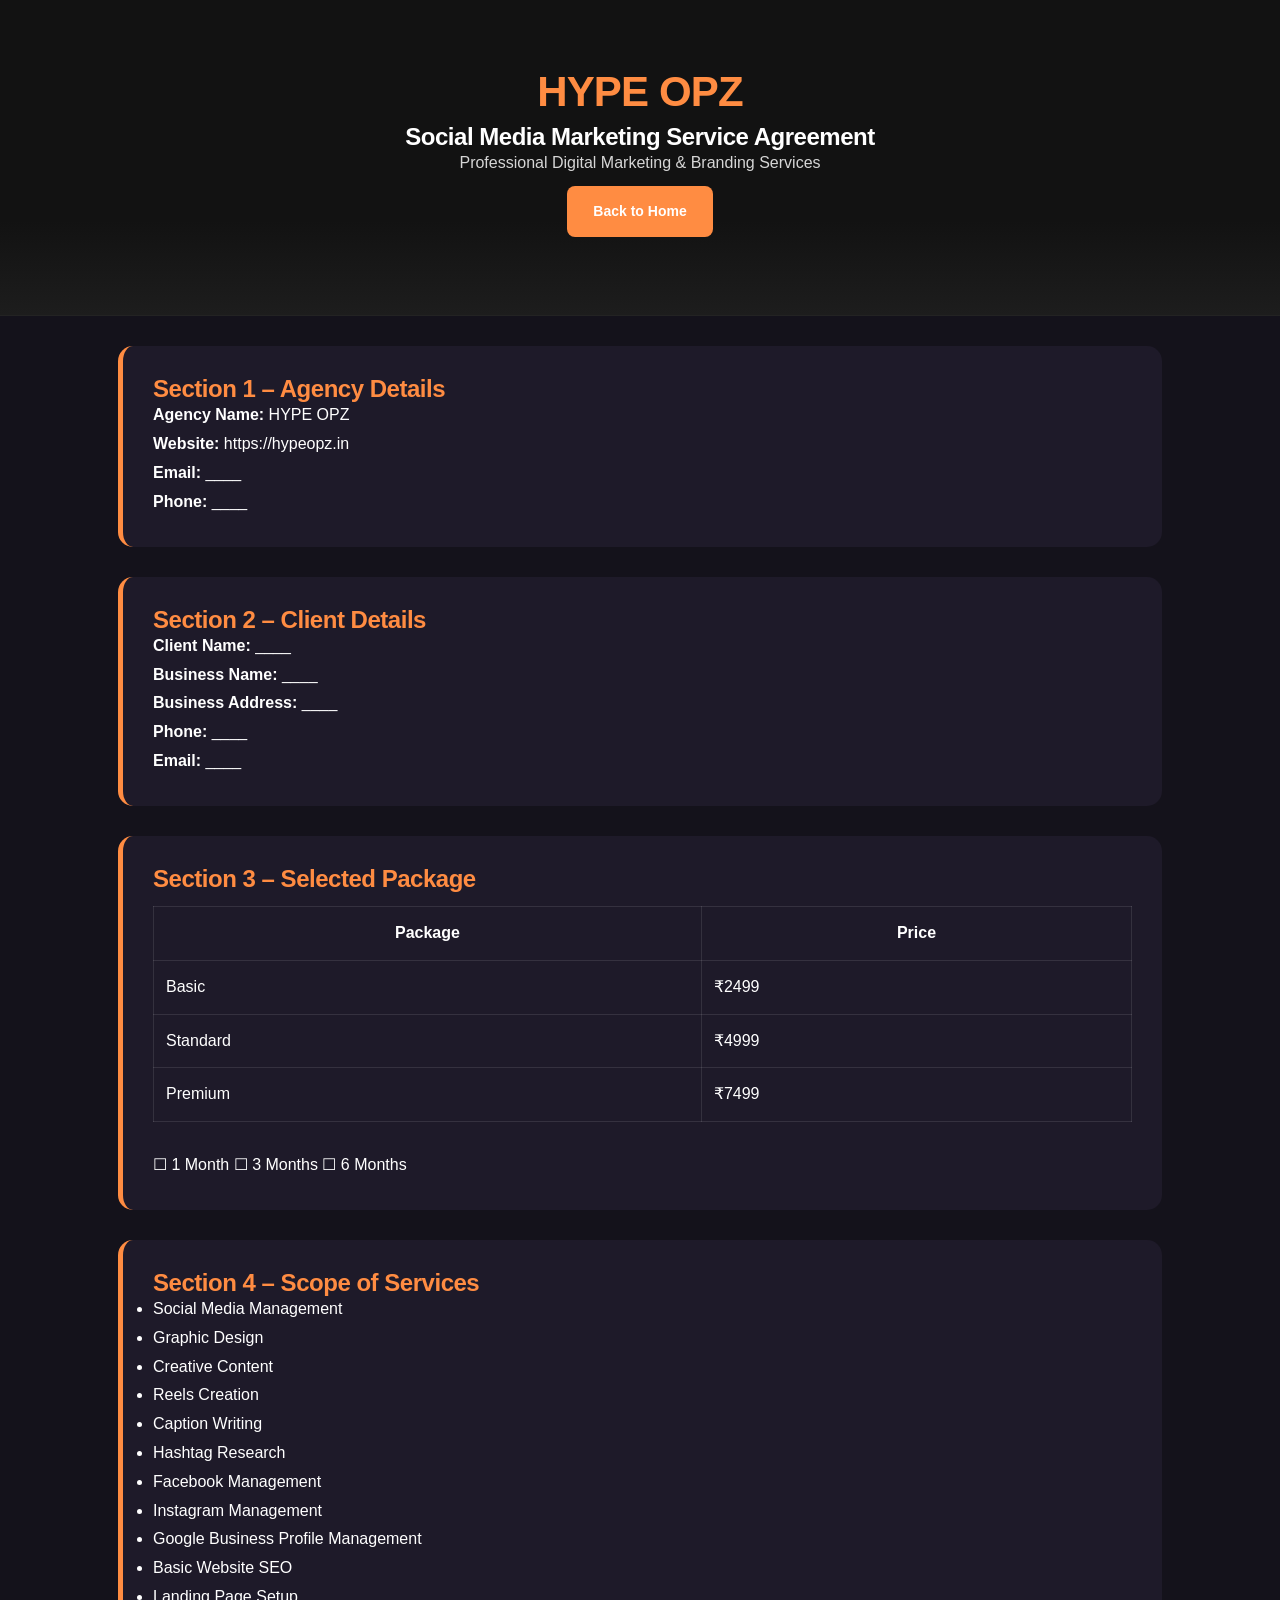
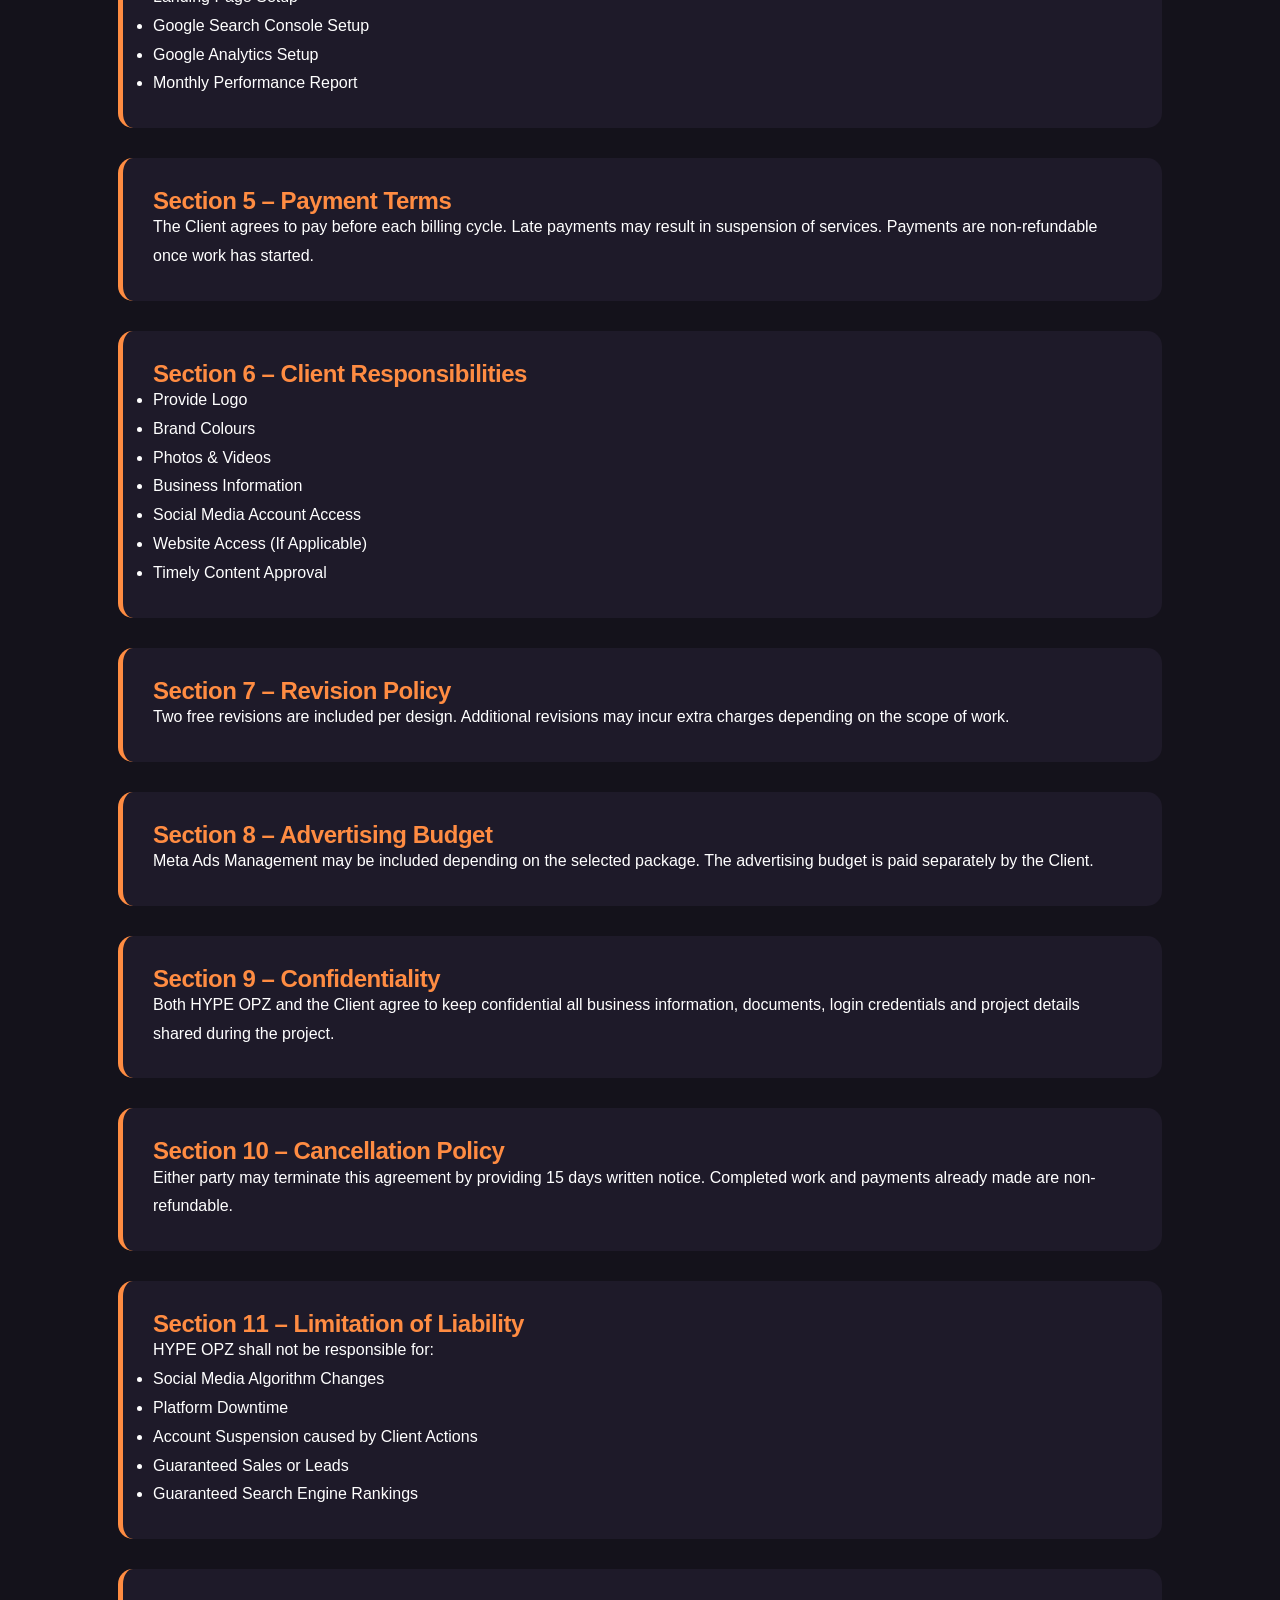
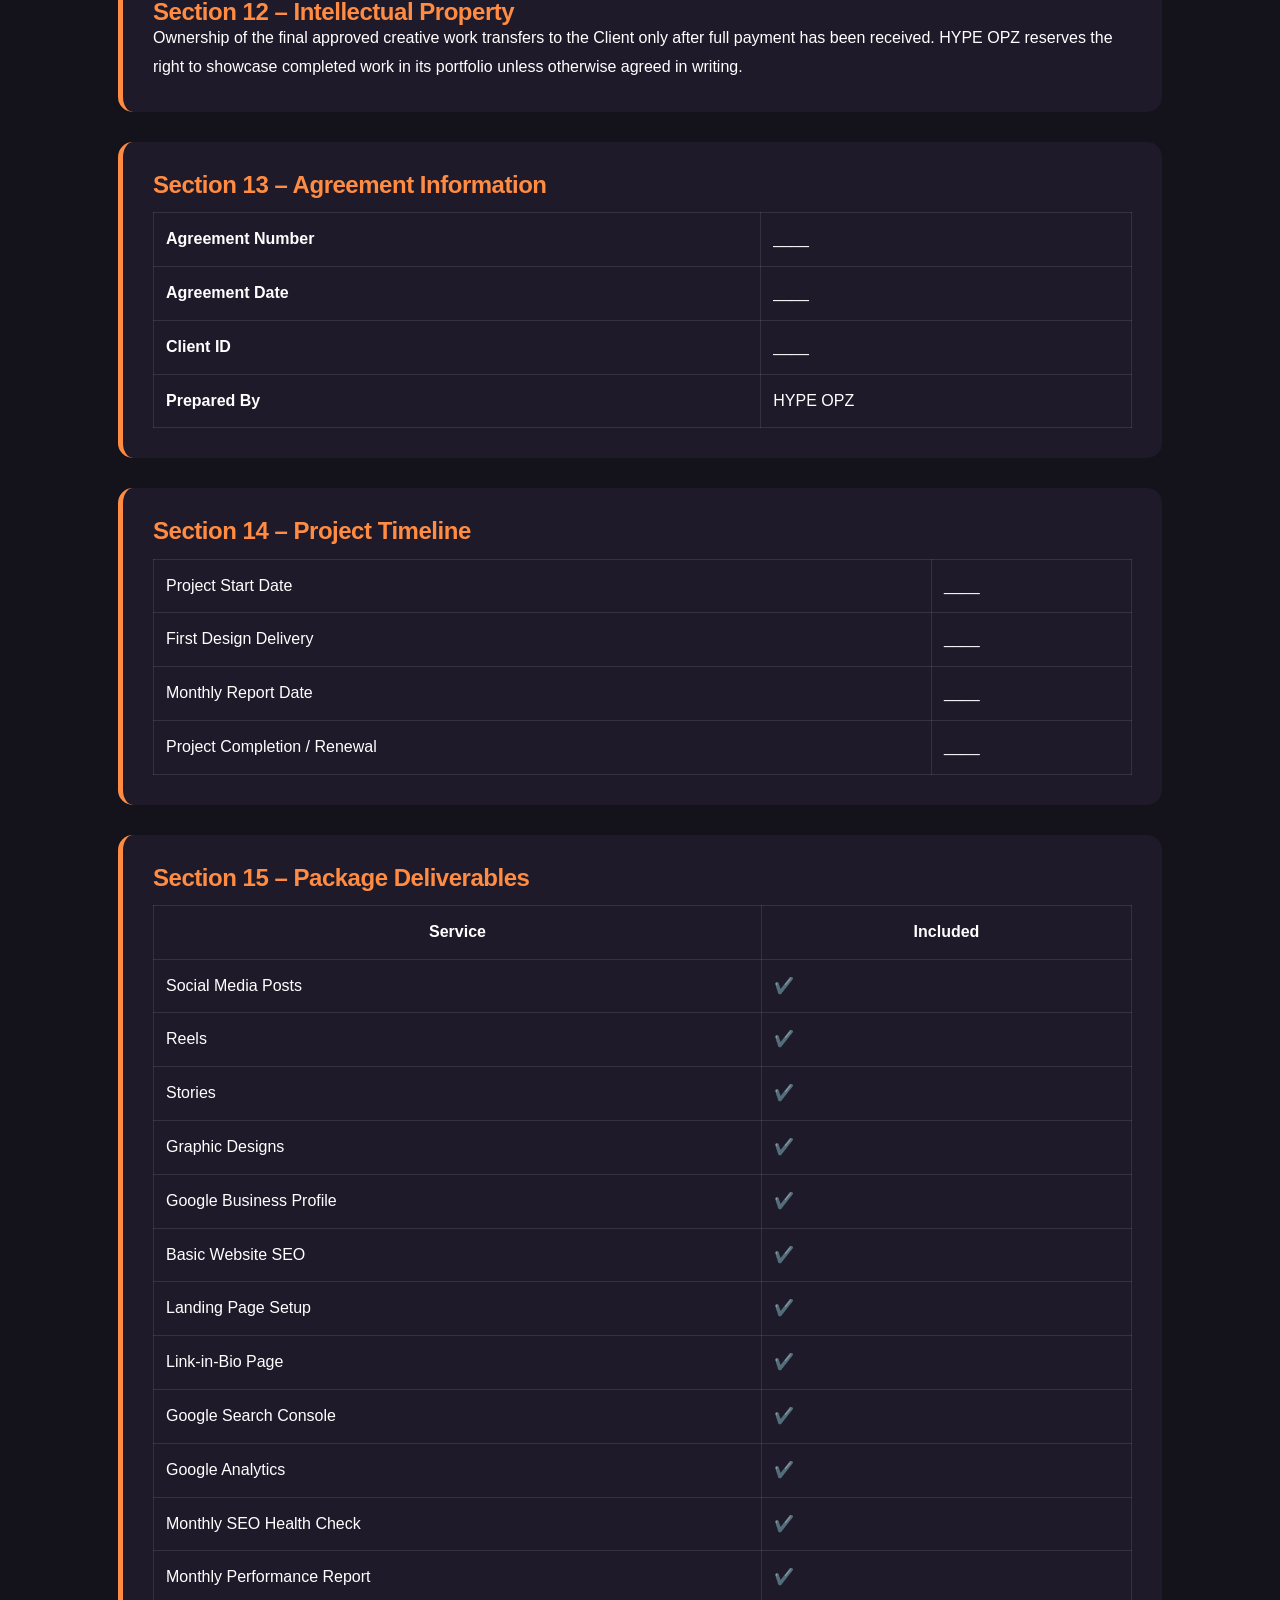
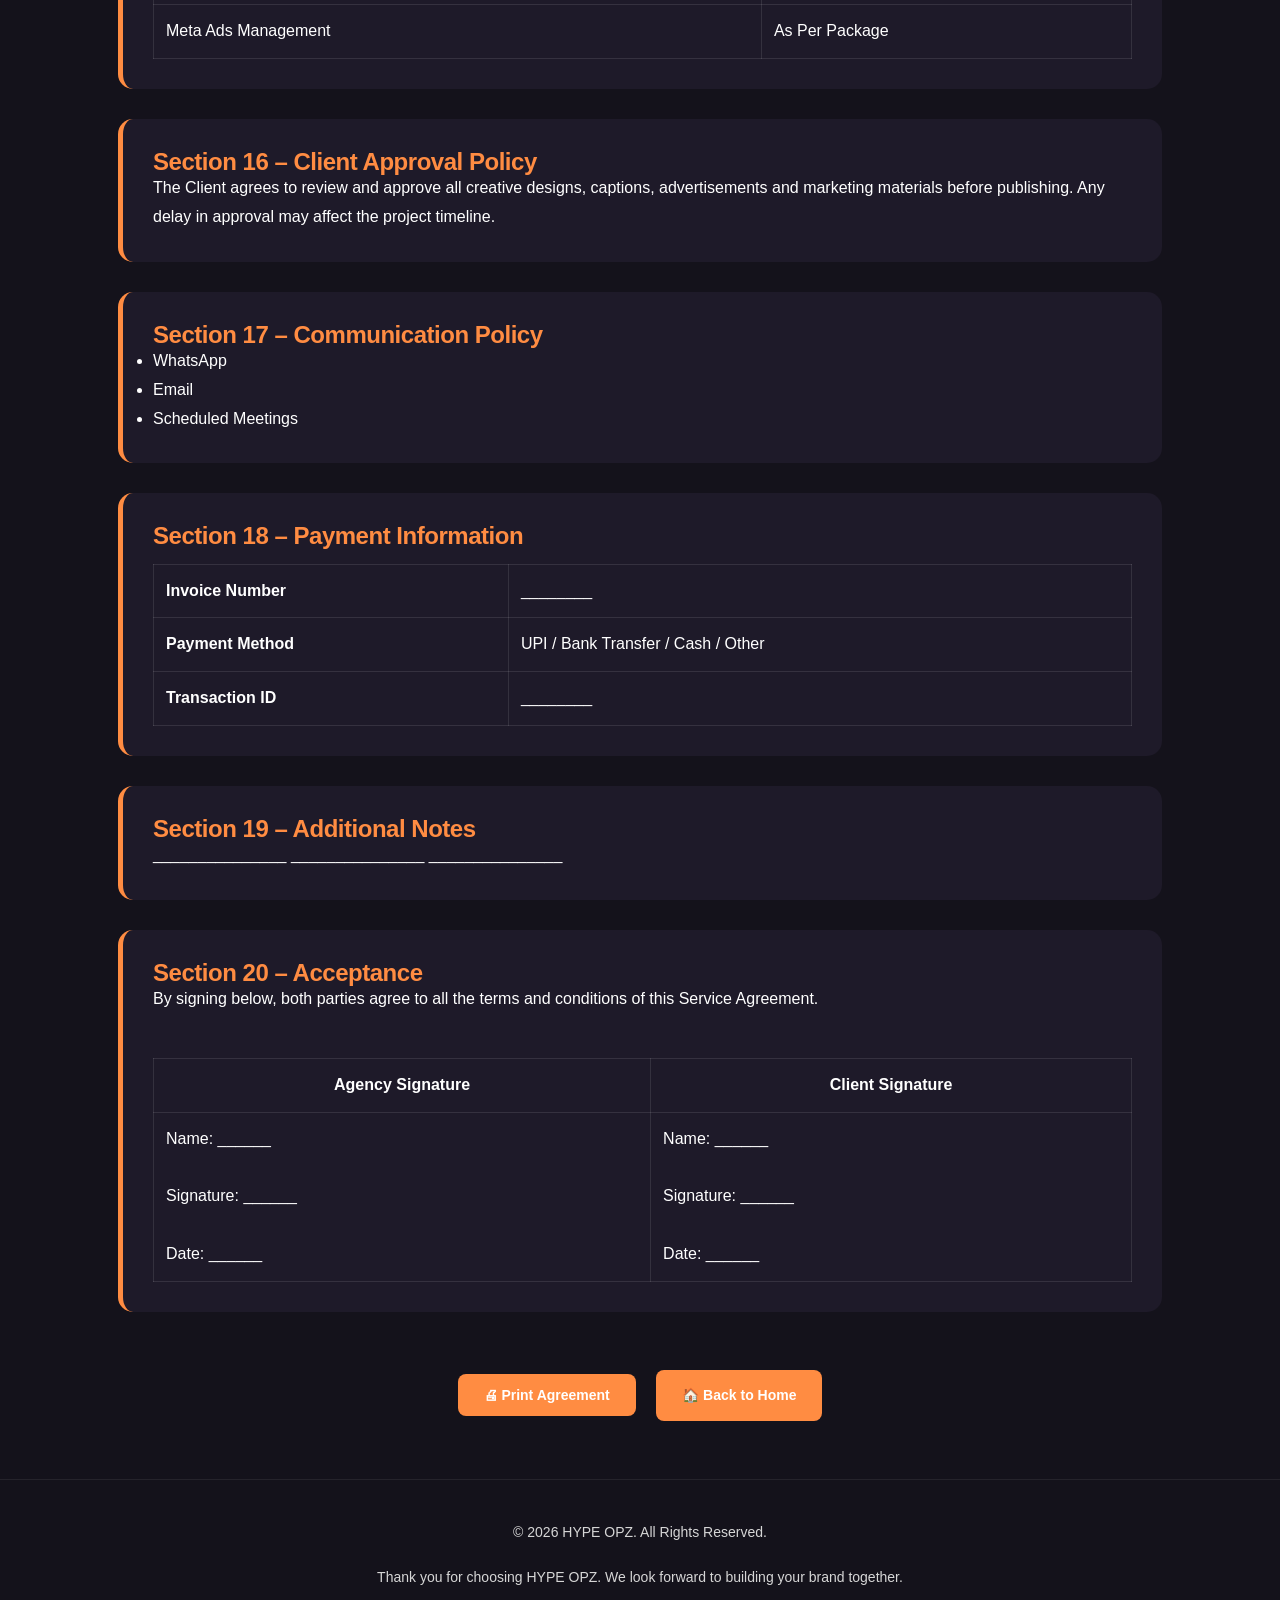
==== agreement.html @ e6f0f6b4 "new file:   agreement.html" ====
<!DOCTYPE html>
<html lang="en">
<head>
<meta charset="UTF-8">
<meta name="viewport" content="width=device-width, initial-scale=1.0">

<title>Service Agreement | HYPE OPZ</title>

<link rel="stylesheet" href="style.css">

<style>

body{
    margin:0;
    background:#14121b;
    color:#ffffff;
    font-family:Arial,sans-serif;
    line-height:1.8;
}

.container{
    width:90%;
    max-width:1100px;
    margin:auto;
}

.hero{
    text-align:center;
    padding:70px 20px;
}

.hero h1{
    color:#ff8c42;
    font-size:42px;
    margin-bottom:10px;
}

.hero p{
    color:#d6d6d6;
}

.section{
    background:#1e1a29;
    margin:30px 0;
    padding:30px;
    border-radius:15px;
    border-left:5px solid #ff8c42;
}

.section h2{
    color:#ff8c42;
    margin-top:0;
}

table{
    width:100%;
    border-collapse:collapse;
    margin-top:15px;
}

table td,
table th{
    border:1px solid rgba(255,255,255,.1);
    padding:12px;
}

.btn{
    display:inline-block;
    padding:12px 25px;
    background:#ff8c42;
    color:#fff;
    text-decoration:none;
    border-radius:8px;
    margin:8px;
}

.footer{
    text-align:center;
    padding:40px 20px;
    color:#bbb;
}

</style>

</head>

<body>

<div class="hero">

<h1>HYPE OPZ</h1>

<h2>Social Media Marketing Service Agreement</h2>

<p>
Professional Digital Marketing & Branding Services
</p>

<a href="index.html" class="btn">Back to Home</a>

</div>

<div class="container">

<div class="section">

<h2>Section 1 – Agency Details</h2>

<p><strong>Agency Name:</strong> HYPE OPZ</p>

<p><strong>Website:</strong> https://hypeopz.in</p>

<p><strong>Email:</strong> ____</p>

<p><strong>Phone:</strong> ____</p>

</div>

<div class="section">

<h2>Section 2 – Client Details</h2>

<p><strong>Client Name:</strong> ____</p>

<p><strong>Business Name:</strong> ____</p>

<p><strong>Business Address:</strong> ____</p>

<p><strong>Phone:</strong> ____</p>

<p><strong>Email:</strong> ____</p>

</div>

<div class="section">

<h2>Section 3 – Selected Package</h2>

<table>

<tr>

<th>Package</th>

<th>Price</th>

</tr>

<tr>

<td>Basic</td>

<td>₹2499</td>

</tr>

<tr>

<td>Standard</td>

<td>₹4999</td>

</tr>

<tr>

<td>Premium</td>

<td>₹7499</td>

</tr>

</table>

<br>

<p>

☐ 1 Month

☐ 3 Months

☐ 6 Months

</p>

</div>

<div class="section">

<h2>Section 4 – Scope of Services</h2>

<ul>

<li>Social Media Management</li>

<li>Graphic Design</li>

<li>Creative Content</li>

<li>Reels Creation</li>

<li>Caption Writing</li>

<li>Hashtag Research</li>

<li>Facebook Management</li>

<li>Instagram Management</li>

<li>Google Business Profile Management</li>

<li>Basic Website SEO</li>

<li>Landing Page Setup</li>

<li>Google Search Console Setup</li>

<li>Google Analytics Setup</li>

<li>Monthly Performance Report</li>

</ul>

</div>

<div class="section">

<h2>Section 5 – Payment Terms</h2>

<p>

The Client agrees to pay before each billing cycle.

Late payments may result in suspension of services.

Payments are non-refundable once work has started.

</p>

</div>
<div class="section">

<h2>Section 6 – Client Responsibilities</h2>

<ul>
<li>Provide Logo</li>
<li>Brand Colours</li>
<li>Photos & Videos</li>
<li>Business Information</li>
<li>Social Media Account Access</li>
<li>Website Access (If Applicable)</li>
<li>Timely Content Approval</li>
</ul>

</div>

<div class="section">

<h2>Section 7 – Revision Policy</h2>

<p>
Two free revisions are included per design.
Additional revisions may incur extra charges depending on the scope of work.
</p>

</div>

<div class="section">

<h2>Section 8 – Advertising Budget</h2>

<p>
Meta Ads Management may be included depending on the selected package.
The advertising budget is paid separately by the Client.
</p>

</div>

<div class="section">

<h2>Section 9 – Confidentiality</h2>

<p>
Both HYPE OPZ and the Client agree to keep confidential all business information,
documents, login credentials and project details shared during the project.
</p>

</div>

<div class="section">

<h2>Section 10 – Cancellation Policy</h2>

<p>
Either party may terminate this agreement by providing 15 days written notice.

Completed work and payments already made are non-refundable.
</p>

</div>
<div class="section">

<h2>Section 11 – Limitation of Liability</h2>

<p>HYPE OPZ shall not be responsible for:</p>

<ul>
<li>Social Media Algorithm Changes</li>
<li>Platform Downtime</li>
<li>Account Suspension caused by Client Actions</li>
<li>Guaranteed Sales or Leads</li>
<li>Guaranteed Search Engine Rankings</li>
</ul>

</div>

<div class="section">

<h2>Section 12 – Intellectual Property</h2>

<p>
Ownership of the final approved creative work transfers to the Client only after full payment has been received.
HYPE OPZ reserves the right to showcase completed work in its portfolio unless otherwise agreed in writing.
</p>

</div>

<div class="section">

<h2>Section 13 – Agreement Information</h2>

<table>

<tr>
<td><strong>Agreement Number</strong></td>
<td>____</td>
</tr>

<tr>
<td><strong>Agreement Date</strong></td>
<td>____</td>
</tr>

<tr>
<td><strong>Client ID</strong></td>
<td>____</td>
</tr>

<tr>
<td><strong>Prepared By</strong></td>
<td>HYPE OPZ</td>
</tr>

</table>

</div>

<div class="section">

<h2>Section 14 – Project Timeline</h2>

<table>

<tr>
<td>Project Start Date</td>
<td>____</td>
</tr>

<tr>
<td>First Design Delivery</td>
<td>____</td>
</tr>

<tr>
<td>Monthly Report Date</td>
<td>____</td>
</tr>

<tr>
<td>Project Completion / Renewal</td>
<td>____</td>
</tr>

</table>

</div>

<div class="section">

<h2>Section 15 – Package Deliverables</h2>

<table>

<tr>
<th>Service</th>
<th>Included</th>
</tr>

<tr><td>Social Media Posts</td><td>✔️</td></tr>
<tr><td>Reels</td><td>✔️</td></tr>
<tr><td>Stories</td><td>✔️</td></tr>
<tr><td>Graphic Designs</td><td>✔️</td></tr>
<tr><td>Google Business Profile</td><td>✔️</td></tr>
<tr><td>Basic Website SEO</td><td>✔️</td></tr>
<tr><td>Landing Page Setup</td><td>✔️</td></tr>
<tr><td>Link-in-Bio Page</td><td>✔️</td></tr>
<tr><td>Google Search Console</td><td>✔️</td></tr>
<tr><td>Google Analytics</td><td>✔️</td></tr>
<tr><td>Monthly SEO Health Check</td><td>✔️</td></tr>
<tr><td>Monthly Performance Report</td><td>✔️</td></tr>
<tr><td>Meta Ads Management</td><td>As Per Package</td></tr>

</table>

</div>
<div class="section">

<h2>Section 16 – Client Approval Policy</h2>

<p>
The Client agrees to review and approve all creative designs, captions,
advertisements and marketing materials before publishing.
Any delay in approval may affect the project timeline.
</p>

</div>

<div class="section">

<h2>Section 17 – Communication Policy</h2>

<ul>
<li>WhatsApp</li>
<li>Email</li>
<li>Scheduled Meetings</li>
</ul>

</div>

<div class="section">

<h2>Section 18 – Payment Information</h2>

<table>

<tr>
<td><strong>Invoice Number</strong></td>
<td>________</td>
</tr>

<tr>
<td><strong>Payment Method</strong></td>
<td>UPI / Bank Transfer / Cash / Other</td>
</tr>

<tr>
<td><strong>Transaction ID</strong></td>
<td>________</td>
</tr>

</table>

</div>

<div class="section">

<h2>Section 19 – Additional Notes</h2>

<p>

_______________

_______________

_______________

</p>

</div>

<div class="section">

<h2>Section 20 – Acceptance</h2>

<p>
By signing below, both parties agree to all the terms and conditions of this Service Agreement.
</p>

<br>

<table>

<tr>
<th>Agency Signature</th>
<th>Client Signature</th>
</tr>

<tr>
<td>

Name: ______

<br><br>

Signature: ______

<br><br>

Date: ______

</td>

<td>

Name: ______

<br><br>

Signature: ______

<br><br>

Date: ______

</td>

</tr>

</table>

</div>

<div style="text-align:center; margin:50px 0;">

<button onclick="window.print()" class="btn">
🖨 Print Agreement
</button>

<a href="index.html" class="btn">
🏠 Back to Home
</a>

</div>

</div>

<footer class="footer">

<p>
© 2026 HYPE OPZ. All Rights Reserved.
</p>

<p>
Thank you for choosing HYPE OPZ. We look forward to building your brand together.
</p>

</footer>

</body>
</html>
---- style.css ----
:root{
  --ink:#121212;
  --ink-2:#1d1d1d;
  --ink-3:#2a2a2a;

  --bone:#ffffff;

  --primary:#ff8c42;
  --secondary:#ffd29d;
  --accent:#ffb36b;

  --pink:var(--primary);
  --lime:var(--secondary);
  --violet:var(--accent);

  --text-dim:#d6d6d6;
  --text-dim-2:#9e9e9e;

  --radius:18px;
  --maxw:1180px;
}
*{margin:0;padding:0;box-sizing:border-box;}
html{scroll-behavior:smooth;}
@media (prefers-reduced-motion: reduce){
  html{scroll-behavior:auto;}
  *{animation-duration:0.001ms !important; animation-iteration-count:1 !important; transition-duration:0.001ms !important;}
}
body{
  background:var(--ink);
  color:var(--bone);
  font-family:'Inter',sans-serif;
  -webkit-font-smoothing:antialiased;
  overflow-x:hidden;
}
h1,h2,h3{font-family:'Bricolage Grotesque',sans-serif;font-weight:700;letter-spacing:-0.02em;line-height:1.05;}
a{color:inherit;text-decoration:none;}
img{max-width:100%;display:block;}
.container{max-width:var(--maxw);margin:0 auto;padding:0 28px;}
.eyebrow{
  font-family:'JetBrains Mono',monospace;font-size:12px;letter-spacing:0.12em;text-transform:uppercase;
  color:var(--pink);display:inline-flex;align-items:center;gap:8px;margin-bottom:14px;
}
.eyebrow::before{content:'';width:6px;height:6px;border-radius:50%;background:var(--pink);box-shadow:0 0 0 3px rgba(255,61,104,0.25);}
a:focus-visible, button:focus-visible, input:focus-visible, textarea:focus-visible{outline:2px solid var(--lime); outline-offset:3px; border-radius:4px;}

/* Buttons */
.btn{
  display:inline-flex;align-items:center;gap:8px;padding:12px 22px;border-radius:100px;
  font-weight:600;font-size:14px;transition:transform .2s ease, box-shadow .2s ease;
  border:1px solid transparent;cursor:pointer;font-family:'Inter',sans-serif;
}
.btn-primary{
    background:linear-gradient(135deg,#ff8c42,#ffb36b);
    color:#fff;
}
.btn-primary:hover{transform:translateY(-2px);box-shadow:0 10px 30px -8px rgba(255,61,104,0.6);}
.btn-ghost{border-color:rgba(255,255,255,0.2);color:var(--bone);}
.btn-ghost:hover{border-color:var(--lime);color:var(--lime);}

/* NAVBAR */
.navbar{
  display:flex;align-items:center;justify-content:space-between;
  padding:18px 28px;max-width:var(--maxw);margin:0 auto;position:relative;z-index:10;
}
.logo img{height:38px;}
.menu{list-style:none;display:flex;gap:36px;font-size:14px;font-weight:500;}
.menu a{opacity:0.85;transition:opacity .2s;}
.menu a:hover{opacity:1;color:#ff8c42;}
.nav-cta{display:flex;align-items:center;gap:14px;}
.menu-toggle{display:none;background:none;border:0;color:var(--bone);font-size:24px;cursor:pointer;}

/* HERO */
.hero{
  position:relative;
  background:linear-gradient(180deg,var(--ink),var(--ink) 70%,var(--ink-2));
  border-bottom:1px solid rgba(255,255,255,0.07);
}
.hero-wrap{
  max-width:var(--maxw);margin:0 auto;padding:64px 28px 96px;
  display:grid;grid-template-columns:1.1fr 0.8fr;gap:56px;align-items:center;
}
.hero-content h1{font-size:clamp(34px,5vw,58px);margin:6px 0 20px;}
.hero-content h1 em{font-style:normal;color:#ffb36b;}
.hero-content p{color:var(--text-dim);font-size:17px;max-width:480px;margin-bottom:32px;}
.hero-ctas{display:flex;gap:14px;flex-wrap:wrap;margin-bottom:36px;}
.hero-stats{display:flex;gap:32px;flex-wrap:wrap;}
.hero-stats div{display:flex;flex-direction:column;}
.hero-stats .num{font-family:'JetBrains Mono',monospace;font-size:24px;font-weight:600;color:#ffb36b;}
.hero-stats .lbl{font-size:12px;color:var(--text-dim-2);text-transform:uppercase;letter-spacing:.06em;}

/* Signature: feed ticker */
.feed{
  position:relative;height:460px;border-radius:24px;
  background:linear-gradient(180deg,var(--ink-2),var(--ink-3));
  border:1px solid rgba(255,255,255,0.08);overflow:hidden;padding:18px;
}
.feed::after{
  content:'';position:absolute;inset:0;
  background:linear-gradient(180deg,var(--ink-2) 0%, transparent 14%, transparent 86%, var(--ink-3) 100%);
  pointer-events:none;z-index:2;
}
.feed-track{display:flex;flex-direction:column;gap:12px;animation:scrollFeed 16s linear infinite;}
@keyframes scrollFeed{from{transform:translateY(0);}to{transform:translateY(-50%);}}
.card{
  background:rgba(255,255,255,0.04);border:1px solid rgba(255,255,255,0.06);
  border-radius:14px;padding:14px 16px;display:flex;align-items:center;gap:12px;font-size:13px;
}
.card .dot{width:34px;height:34px;border-radius:10px;flex-shrink:0;display:flex;align-items:center;justify-content:center;font-size:14px;color:#fff;}
.card b{display:block;font-size:13.5px;}
.card small{color:var(--text-dim-2);font-family:'JetBrains Mono',monospace;font-size:11px;}

/* SECTIONS */
section{padding:88px 0;}
section h2{font-size:clamp(28px,3.4vw,42px);margin-bottom:14px;}
section .lead{color:var(--text-dim);font-size:16px;max-width:600px;margin-bottom:56px;}

/* ABOUT */
.about-boxes{display:grid;grid-template-columns:repeat(3,1fr);gap:24px;}
.box{background:var(--ink-2);border:1px solid rgba(255,255,255,0.07);border-radius:var(--radius);padding:30px;}
.box .ic{width:44px;height:44px;border-radius:12px;background:var(--pink);display:flex;align-items:center;justify-content:center;margin-bottom:20px;font-size:18px;}
.box h3{font-size:19px;margin-bottom:10px;}
.box p{color:var(--text-dim);font-size:14.5px;line-height:1.6;}

/* SERVICES */
.services{background:var(--bone);color:var(--ink);}
.services .eyebrow{color:#ff2c5f;}
.services .eyebrow::before{background:#ff2c5f;}
.services .lead{color:#65605f;}
.service-grid{display:grid;grid-template-columns:repeat(4,1fr);gap:20px;}
.service-card{
  background:#fff;border-radius:16px;padding:26px 22px;border:1px solid rgba(20,18,27,0.08);
  transition:transform .25s ease, box-shadow .25s ease;
}
.service-card:hover{transform:translateY(-6px);box-shadow:0 20px 40px -20px rgba(20,18,27,0.25);}
.service-card i{font-size:26px;color:var(--pink);margin-bottom:18px;display:block;}
.service-card h3{font-size:17px;margin-bottom:8px;color:var(--ink);}
.service-card p{font-size:13.5px;color:#65605f;line-height:1.55;}

/* PACKAGES */
.package-grid{display:grid;grid-template-columns:repeat(3,1fr);gap:24px;align-items:stretch;}
.package-card{
  background:var(--ink-2);border:1px solid rgba(255,255,255,0.08);border-radius:var(--radius);
  padding:34px 28px;display:flex;flex-direction:column;position:relative;
}
.package-card.featured{background:linear-gradient(160deg,var(--ink-3),var(--ink-2));border-color:#ff8c42;transform:scale(1.03);}
.badge{
  position:absolute;top:-14px;left:28px;background:var(--lime);color:var(--ink);
  font-family:'JetBrains Mono',monospace;font-size:11px;font-weight:600;padding:5px 12px;border-radius:100px;letter-spacing:.04em;
}
.package-card h3{font-size:15px;color:var(--text-dim);font-weight:600;text-transform:uppercase;letter-spacing:.06em;margin-bottom:14px;}
.price{font-family:'JetBrains Mono',monospace;font-size:38px;font-weight:600;display:flex;align-items:baseline;gap:6px;margin-bottom:6px;}
.price span{font-size:13px;color:var(--text-dim-2);font-weight:400;}
.package-card ul{list-style:none;margin:24px 0 28px;flex-grow:1;}
.package-card li{display:flex;gap:10px;align-items:flex-start;font-size:14px;color:var(--text-dim);padding:8px 0;border-top:1px solid rgba(255,255,255,0.06);}
.package-card li:first-child{border-top:none;}
.package-card li i{color:#ffb36b;margin-top:3px;font-size:12px;}
.package-card .btn{justify-content:center;}

/* PORTFOLIO */
.portfolio{background:var(--bone);color:var(--ink);}
.portfolio .eyebrow{color:#ff2c5f;}
.portfolio .eyebrow::before{background:#ff2c5f;}
.portfolio .lead{color:#65605f;}
.portfolio-grid{display:grid;grid-template-columns:repeat(3,1fr);gap:18px;}
.portfolio-item{
  aspect-ratio:4/5;border-radius:16px;position:relative;overflow:hidden;
  display:flex;align-items:flex-end;padding:20px;color:#fff;
  font-family:'Bricolage Grotesque',sans-serif;font-weight:700;font-size:16px;
}
.portfolio-item span{position:relative;z-index:1;}
.portfolio-item::before{content:'';position:absolute;inset:0;opacity:0.92;}
.portfolio-item.t1::before{background:linear-gradient(160deg,#ff3d68,#7c5cff);}
.portfolio-item.t2::before{background:linear-gradient(160deg,#7c5cff,#14121b);}
.portfolio-item.t3::before{background:linear-gradient(160deg,#c6ff3d,#0e8a4f);}
.portfolio-item.t4::before{background:linear-gradient(160deg,#ff9d3d,#ff3d68);}
.portfolio-item.t5::before{background:linear-gradient(160deg,#14121b,#7c5cff);}
.portfolio-item.t6::before{background:linear-gradient(160deg,#3ddcff,#7c5cff);}
.note{margin-top:24px;font-size:13px;color:#8a8580;}

/* TESTIMONIALS */
.testimonial-grid{display:grid;grid-template-columns:repeat(3,1fr);gap:24px;}
.testimonial-card{background:var(--ink-2);border:1px solid rgba(255,255,255,0.07);border-radius:var(--radius);padding:28px;}
.stars{color:var(--lime);font-size:14px;margin-bottom:14px;letter-spacing:2px;}
.testimonial-card p{font-size:15px;line-height:1.6;color:var(--bone);margin-bottom:20px;}
.who{display:flex;align-items:center;gap:12px;}
.avatar{width:38px;height:38px;border-radius:50%;background:var(--pink);display:flex;align-items:center;justify-content:center;font-family:'Bricolage Grotesque',sans-serif;font-weight:700;color:var(--ink);font-size:14px;}
.who b{display:block;font-size:14px;}
.who small{color:var(--text-dim-2);font-size:12px;}
.testimonials .note{color:var(--text-dim-2);}

/* CONTACT */
.contact{background:var(--ink-2);}
.contact-box{display:grid;grid-template-columns:1fr 1fr;gap:56px;align-items:start;margin-top:40px;}
.contact-info h3{font-size:22px;margin-bottom:16px;}
.contact-info p{display:flex;align-items:center;gap:10px;color:var(--text-dim);margin-bottom:12px;font-size:15px;}
.contact-info p i{color:var(--pink);width:18px;}
.contact-info .btn{margin-top:16px;}
.contact-form{background:var(--ink-3);border:1px solid rgba(255,255,255,0.08);border-radius:var(--radius);padding:28px;display:flex;flex-direction:column;gap:16px;}
.contact-form input, .contact-form textarea{
  width:100%;background:var(--ink);border:1px solid rgba(255,255,255,0.1);border-radius:10px;
  padding:12px 14px;color:var(--bone);font-family:'Inter',sans-serif;font-size:14px;
}
.contact-form button{width:100%;justify-content:center;border:none;font-size:15px;padding:14px;}

/* FOOTER */
.footer{padding:40px 0;border-top:1px solid rgba(255,255,255,0.07);text-align:center;}
.footer h2{font-size:24px;margin-bottom:10px;}
.footer h2 span{color:var(--pink);}
.footer p{color:var(--text-dim);font-size:14px;margin-bottom:20px;}
.footer-links{display:flex;justify-content:center;gap:20px;font-size:13px;color:var(--text-dim);margin-bottom:20px;}
.copyright{color:var(--text-dim-2) !important;font-size:12px;}

/* WHATSAPP FLOAT */
.whatsapp{
  position:fixed;bottom:24px;right:24px;width:56px;height:56px;border-radius:50%;
  background:#25D366;color:#fff;display:flex;align-items:center;justify-content:center;
  font-size:26px;box-shadow:0 8px 24px rgba(0,0,0,0.3);z-index:200;transition:transform .2s ease;
}
.whatsapp:hover{transform:scale(1.08);}

/* RESPONSIVE */
@media (max-width:920px){
  .menu, .nav-cta .btn-ghost{display:none;}
  .menu-toggle{display:block;}
  .hero-wrap{grid-template-columns:1fr;}
  .feed{order:-1;height:300px;}
  .about-boxes, .service-grid, .package-grid, .testimonial-grid, .portfolio-grid{grid-template-columns:1fr 1fr;}
  .package-card.featured{transform:none;}
  .contact-box{grid-template-columns:1fr;}
  .menu.open{display:flex;flex-direction:column;position:absolute;top:74px;left:0;right:0;background:var(--ink-2);padding:20px 28px;gap:18px;border-bottom:1px solid rgba(255,255,255,0.08);}
  .nav-cta.open{display:flex !important;}
}
@media (max-width:600px){
  .about-boxes, .service-grid, .package-grid, .testimonial-grid, .portfolio-grid{grid-template-columns:1fr;}
  .hero-stats{gap:22px;}
  .navbar{padding:16px 20px;}
}
/* FAQ */

.faq{
    background:#14121b;
    color:#ffffff;
}

.faq-item{
    background:#1e1a29;
    border:1px solid rgba(255,255,255,0.08);
    padding:20px;
    margin-bottom:20px;
    border-radius:12px;
}

.faq-item h3{
    margin-bottom:10px;
    color:#ff8c42;
}

.faq-item p{
    color:#d6d6d6;
    line-height:1.8;
}
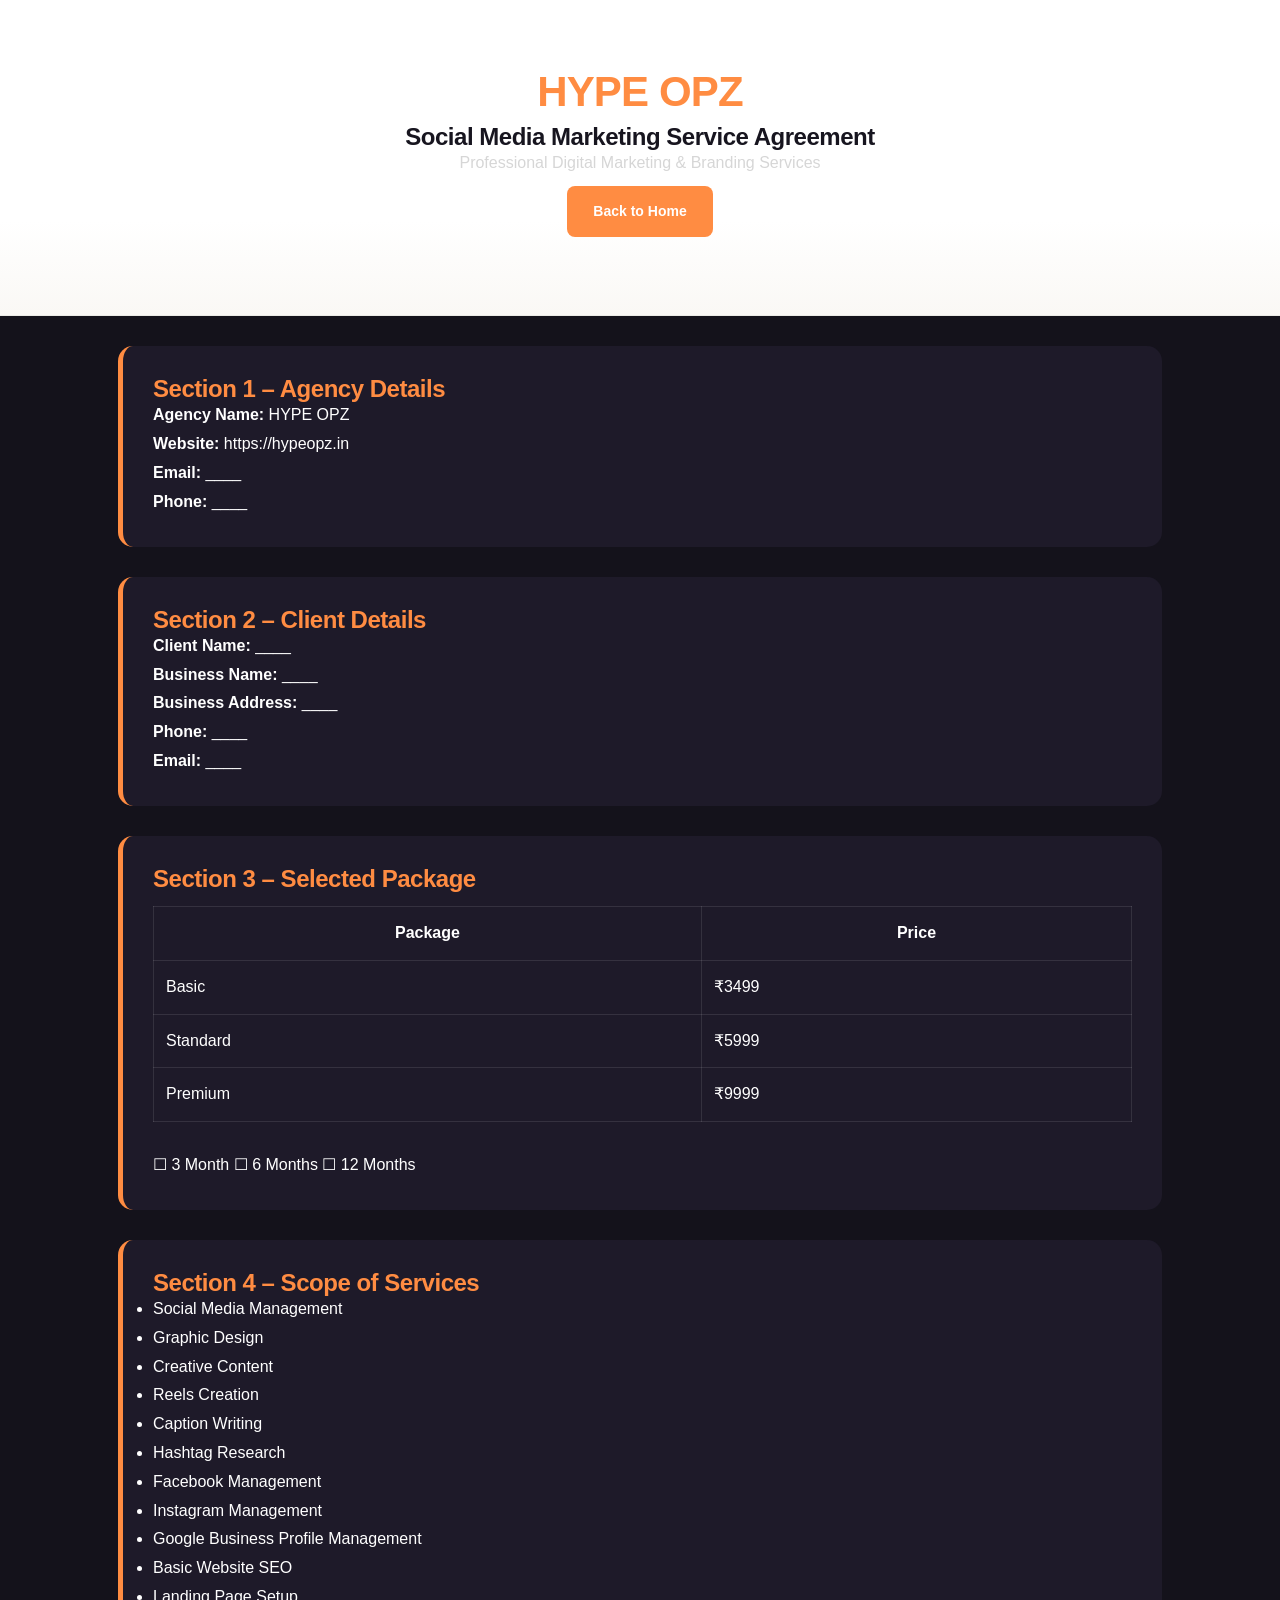
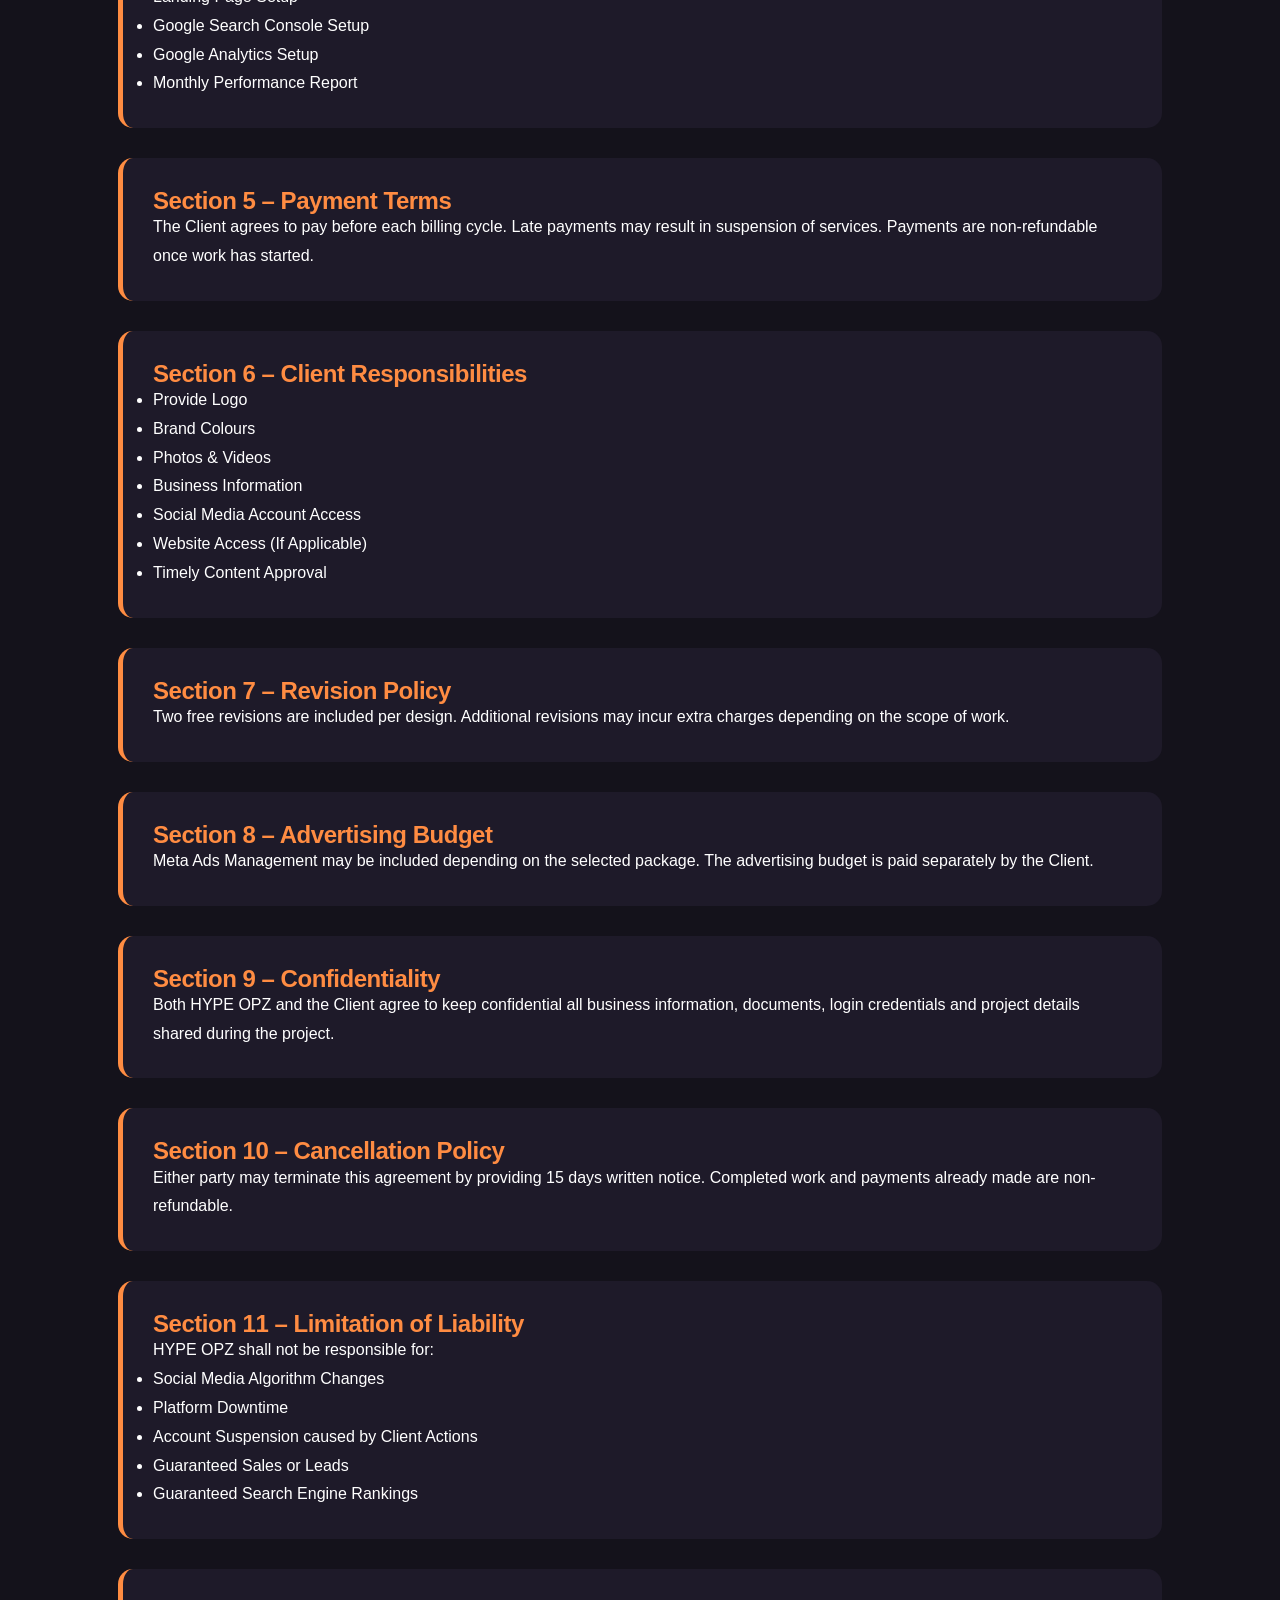
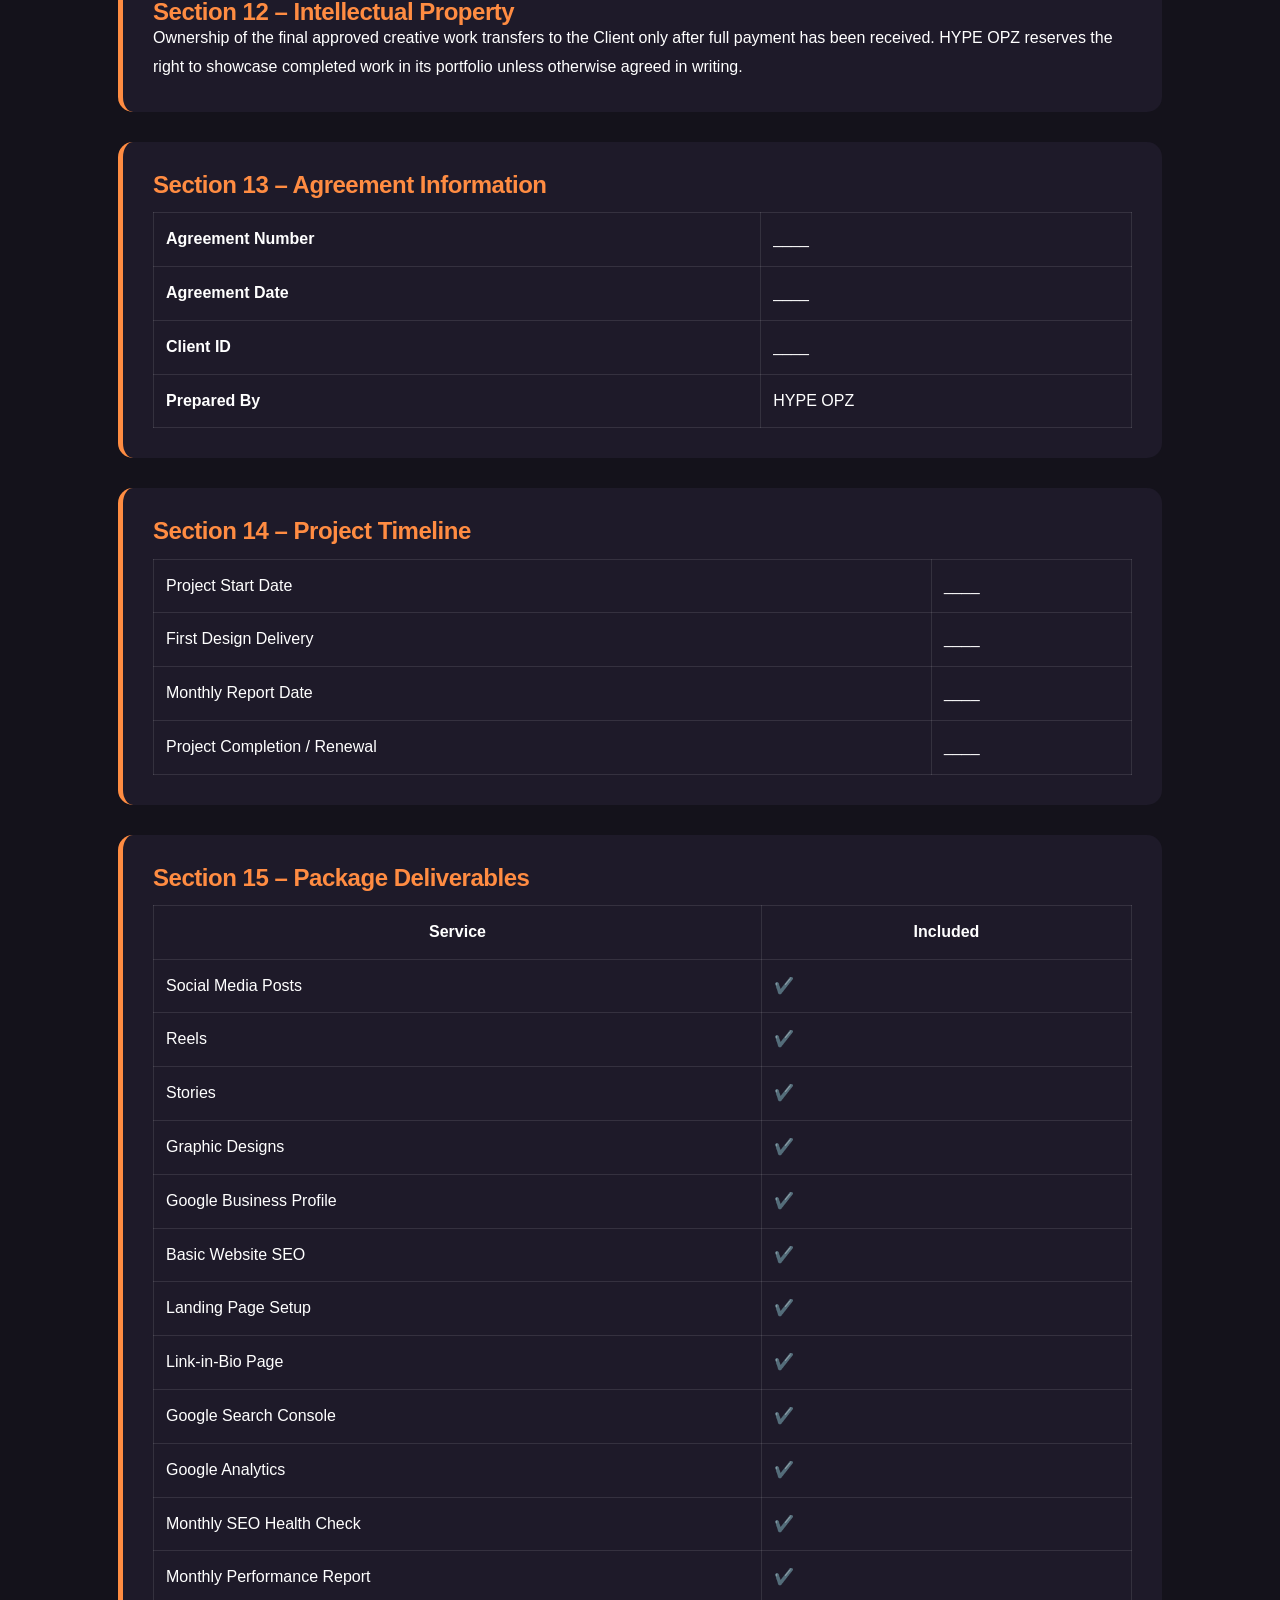
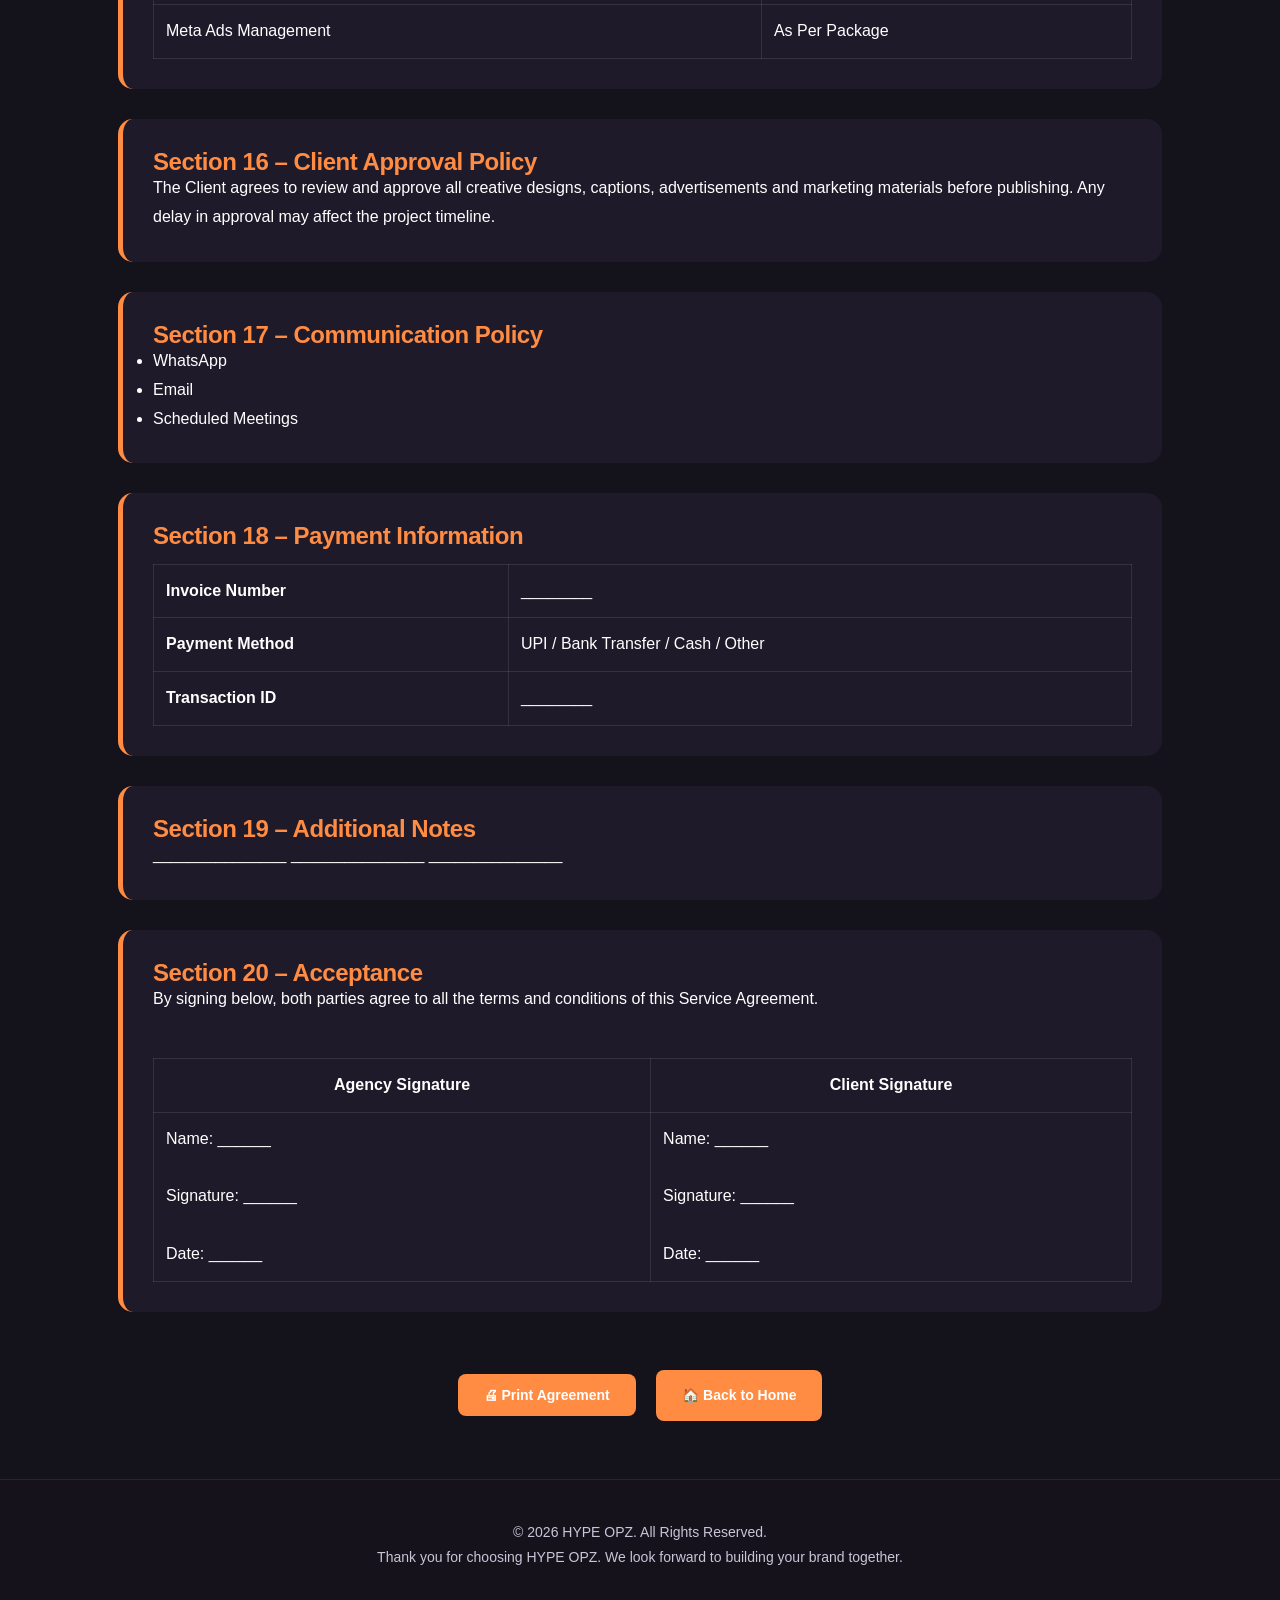
==== commit b931072c: "modified:   agreement.html" ====
--- a/agreement.html
+++ b/agreement.html
@@ -150,7 +150,7 @@
 
 <td>Basic</td>
 
-<td>₹2499</td>
+<td>₹3499</td>
 
 </tr>
 
@@ -158,7 +158,7 @@
 
 <td>Standard</td>
 
-<td>₹4999</td>
+<td>₹5999</td>
 
 </tr>
 
@@ -166,7 +166,7 @@
 
 <td>Premium</td>
 
-<td>₹7499</td>
+<td>₹9999</td>
 
 </tr>
 
@@ -176,11 +176,11 @@
 
 <p>
 
-☐ 1 Month
-
-☐ 3 Months
+☐ 3 Month
 
 ☐ 6 Months
+
+☐ 12 Months
 
 </p>
 
--- a/style.css
+++ b/style.css
@@ -1,20 +1,27 @@
 :root{
-  --ink:#121212;
-  --ink-2:#1d1d1d;
-  --ink-3:#2a2a2a;
-
-  --bone:#ffffff;
-
-  --primary:#ff8c42;
-  --secondary:#ffd29d;
-  --accent:#ffb36b;
-
-  --pink:var(--primary);
-  --lime:var(--secondary);
-  --violet:var(--accent);
-
-  --text-dim:#d6d6d6;
-  --text-dim-2:#9e9e9e;
+  /* Core surfaces */
+  --bg:#ffffff;
+  --bg-soft:#faf8f5;
+  --panel:#ffffff;
+  --border:#ecebe6;
+
+  /* Text */
+  --ink:#17151f;
+  --text-dim:#5c5668;
+  --text-dim-2:#8a8496;
+
+  /* Brand */
+  --primary:#ff6a1a;
+  --primary-2:#ff9142;
+  --amber:#ffb347;
+  --violet:#7c5cff;
+
+  /* Dark contrast sections (footer/process) */
+  --dark:#15121c;
+  --dark-2:#211c2c;
+  --dark-3:#2b2438;
+  --dark-text-dim:#c9c4d6;
+  --dark-text-dim-2:#8a84a0;
 
   --radius:18px;
   --maxw:1180px;
@@ -26,22 +33,25 @@
   *{animation-duration:0.001ms !important; animation-iteration-count:1 !important; transition-duration:0.001ms !important;}
 }
 body{
-  background:var(--ink);
-  color:var(--bone);
+  background:var(--bg);
+  color:var(--ink);
   font-family:'Inter',sans-serif;
   -webkit-font-smoothing:antialiased;
   overflow-x:hidden;
-}
-h1,h2,h3{font-family:'Bricolage Grotesque',sans-serif;font-weight:700;letter-spacing:-0.02em;line-height:1.05;}
+  opacity:0;
+  animation:pageFade .6s ease forwards;
+}
+@keyframes pageFade{ from{opacity:0;transform:translateY(10px);} to{opacity:1;transform:translateY(0);} }
+h1,h2,h3{font-family:'Bricolage Grotesque',sans-serif;font-weight:700;letter-spacing:-0.02em;line-height:1.05;color:var(--ink);}
 a{color:inherit;text-decoration:none;}
 img{max-width:100%;display:block;}
 .container{max-width:var(--maxw);margin:0 auto;padding:0 28px;}
 .eyebrow{
   font-family:'JetBrains Mono',monospace;font-size:12px;letter-spacing:0.12em;text-transform:uppercase;
-  color:var(--pink);display:inline-flex;align-items:center;gap:8px;margin-bottom:14px;
-}
-.eyebrow::before{content:'';width:6px;height:6px;border-radius:50%;background:var(--pink);box-shadow:0 0 0 3px rgba(255,61,104,0.25);}
-a:focus-visible, button:focus-visible, input:focus-visible, textarea:focus-visible{outline:2px solid var(--lime); outline-offset:3px; border-radius:4px;}
+  color:var(--primary);display:inline-flex;align-items:center;gap:8px;margin-bottom:14px;
+}
+.eyebrow::before{content:'';width:6px;height:6px;border-radius:50%;background:var(--primary);box-shadow:0 0 0 3px rgba(255,106,26,0.18);}
+a:focus-visible, button:focus-visible, input:focus-visible, textarea:focus-visible, select:focus-visible{outline:2px solid var(--primary); outline-offset:3px; border-radius:4px;}
 
 /* Buttons */
 .btn{
@@ -49,64 +59,70 @@
   font-weight:600;font-size:14px;transition:transform .2s ease, box-shadow .2s ease;
   border:1px solid transparent;cursor:pointer;font-family:'Inter',sans-serif;
 }
-.btn-primary{
-    background:linear-gradient(135deg,#ff8c42,#ffb36b);
-    color:#fff;
-}
-.btn-primary:hover{transform:translateY(-2px);box-shadow:0 10px 30px -8px rgba(255,61,104,0.6);}
-.btn-ghost{border-color:rgba(255,255,255,0.2);color:var(--bone);}
-.btn-ghost:hover{border-color:var(--lime);color:var(--lime);}
+.btn-primary{background:linear-gradient(135deg,var(--primary),var(--primary-2));color:#fff;}
+.btn-primary:hover{transform:translateY(-2px);box-shadow:0 12px 28px -8px rgba(255,106,26,0.5);}
+.btn-ghost{border-color:rgba(23,21,31,0.16);color:var(--ink);}
+.btn-ghost:hover{border-color:var(--primary);color:var(--primary);}
 
 /* NAVBAR */
 .navbar{
+  position:sticky;top:0;z-index:1000;
   display:flex;align-items:center;justify-content:space-between;
-  padding:18px 28px;max-width:var(--maxw);margin:0 auto;position:relative;z-index:10;
-}
+  padding:16px 28px;max-width:100%;margin:0 auto;
+  background:rgba(255,255,255,.92);
+  backdrop-filter:blur(15px);-webkit-backdrop-filter:blur(15px);
+  border-bottom:1px solid var(--border);
+}
+.navbar.scrolled{box-shadow:0 8px 30px rgba(23,21,31,.08);transition:.3s;}
 .logo img{height:38px;}
 .menu{list-style:none;display:flex;gap:36px;font-size:14px;font-weight:500;}
-.menu a{opacity:0.85;transition:opacity .2s;}
-.menu a:hover{opacity:1;color:#ff8c42;}
+.menu a{opacity:0.8;transition:opacity .2s, color .2s;}
+.menu a:hover{opacity:1;color:var(--primary);}
+.menu a.active{color:var(--primary);font-weight:700;position:relative;}
+.menu a.active::after{content:'';position:absolute;left:0;bottom:-8px;width:100%;height:2px;background:var(--primary);border-radius:5px;}
 .nav-cta{display:flex;align-items:center;gap:14px;}
-.menu-toggle{display:none;background:none;border:0;color:var(--bone);font-size:24px;cursor:pointer;}
+.menu-toggle{display:none;background:none;border:0;color:var(--ink);font-size:24px;cursor:pointer;}
 
 /* HERO */
 .hero{
   position:relative;
-  background:linear-gradient(180deg,var(--ink),var(--ink) 70%,var(--ink-2));
-  border-bottom:1px solid rgba(255,255,255,0.07);
+  background:linear-gradient(180deg,var(--bg),var(--bg) 70%,var(--bg-soft));
+  border-bottom:1px solid var(--border);
 }
 .hero-wrap{
   max-width:var(--maxw);margin:0 auto;padding:64px 28px 96px;
   display:grid;grid-template-columns:1.1fr 0.8fr;gap:56px;align-items:center;
 }
 .hero-content h1{font-size:clamp(34px,5vw,58px);margin:6px 0 20px;}
-.hero-content h1 em{font-style:normal;color:#ffb36b;}
+.hero-content h1 em{font-style:normal;color:var(--primary);}
 .hero-content p{color:var(--text-dim);font-size:17px;max-width:480px;margin-bottom:32px;}
 .hero-ctas{display:flex;gap:14px;flex-wrap:wrap;margin-bottom:36px;}
 .hero-stats{display:flex;gap:32px;flex-wrap:wrap;}
 .hero-stats div{display:flex;flex-direction:column;}
-.hero-stats .num{font-family:'JetBrains Mono',monospace;font-size:24px;font-weight:600;color:#ffb36b;}
+.hero-stats .num{font-family:'JetBrains Mono',monospace;font-size:24px;font-weight:600;color:var(--primary);}
 .hero-stats .lbl{font-size:12px;color:var(--text-dim-2);text-transform:uppercase;letter-spacing:.06em;}
 
 /* Signature: feed ticker */
 .feed{
   position:relative;height:460px;border-radius:24px;
-  background:linear-gradient(180deg,var(--ink-2),var(--ink-3));
-  border:1px solid rgba(255,255,255,0.08);overflow:hidden;padding:18px;
+  background:linear-gradient(180deg,#fff,var(--bg-soft));
+  border:1px solid var(--border);overflow:hidden;padding:18px;
+  box-shadow:0 30px 60px -30px rgba(23,21,31,0.15);
 }
 .feed::after{
   content:'';position:absolute;inset:0;
-  background:linear-gradient(180deg,var(--ink-2) 0%, transparent 14%, transparent 86%, var(--ink-3) 100%);
+  background:linear-gradient(180deg,#fff 0%, transparent 14%, transparent 86%, var(--bg-soft) 100%);
   pointer-events:none;z-index:2;
 }
 .feed-track{display:flex;flex-direction:column;gap:12px;animation:scrollFeed 16s linear infinite;}
 @keyframes scrollFeed{from{transform:translateY(0);}to{transform:translateY(-50%);}}
 .card{
-  background:rgba(255,255,255,0.04);border:1px solid rgba(255,255,255,0.06);
+  background:#fff;border:1px solid var(--border);
   border-radius:14px;padding:14px 16px;display:flex;align-items:center;gap:12px;font-size:13px;
+  box-shadow:0 4px 14px -6px rgba(23,21,31,0.08);
 }
 .card .dot{width:34px;height:34px;border-radius:10px;flex-shrink:0;display:flex;align-items:center;justify-content:center;font-size:14px;color:#fff;}
-.card b{display:block;font-size:13.5px;}
+.card b{display:block;font-size:13.5px;color:var(--ink);}
 .card small{color:var(--text-dim-2);font-family:'JetBrains Mono',monospace;font-size:11px;}
 
 /* SECTIONS */
@@ -115,108 +131,341 @@
 section .lead{color:var(--text-dim);font-size:16px;max-width:600px;margin-bottom:56px;}
 
 /* ABOUT */
+.about{background:var(--bg-soft);}
 .about-boxes{display:grid;grid-template-columns:repeat(3,1fr);gap:24px;}
-.box{background:var(--ink-2);border:1px solid rgba(255,255,255,0.07);border-radius:var(--radius);padding:30px;}
-.box .ic{width:44px;height:44px;border-radius:12px;background:var(--pink);display:flex;align-items:center;justify-content:center;margin-bottom:20px;font-size:18px;}
+.box{background:#fff;border:1px solid var(--border);border-radius:var(--radius);padding:30px;transition:transform .25s ease, box-shadow .25s ease;}
+.box:hover{transform:translateY(-4px);box-shadow:0 16px 32px -18px rgba(23,21,31,0.18);}
+.box .ic{width:44px;height:44px;border-radius:12px;background:var(--primary);color:#fff;display:flex;align-items:center;justify-content:center;margin-bottom:20px;font-size:18px;}
 .box h3{font-size:19px;margin-bottom:10px;}
 .box p{color:var(--text-dim);font-size:14.5px;line-height:1.6;}
 
 /* SERVICES */
-.services{background:var(--bone);color:var(--ink);}
-.services .eyebrow{color:#ff2c5f;}
-.services .eyebrow::before{background:#ff2c5f;}
-.services .lead{color:#65605f;}
-.service-grid{display:grid;grid-template-columns:repeat(4,1fr);gap:20px;}
+.services{background:var(--bg);}
+.service-grid{display:grid;grid-template-columns:repeat(3,1fr);gap:20px;}
 .service-card{
-  background:#fff;border-radius:16px;padding:26px 22px;border:1px solid rgba(20,18,27,0.08);
+  background:#fff;border-radius:16px;padding:26px 22px;border:1px solid var(--border);
   transition:transform .25s ease, box-shadow .25s ease;
 }
-.service-card:hover{transform:translateY(-6px);box-shadow:0 20px 40px -20px rgba(20,18,27,0.25);}
-.service-card i{font-size:26px;color:var(--pink);margin-bottom:18px;display:block;}
+.service-card:hover{transform:translateY(-6px);border-color:var(--primary);box-shadow:0 20px 40px -20px rgba(255,106,26,0.25);}
+.service-card i{font-size:26px;color:var(--primary);margin-bottom:18px;display:block;}
 .service-card h3{font-size:17px;margin-bottom:8px;color:var(--ink);}
-.service-card p{font-size:13.5px;color:#65605f;line-height:1.55;}
+.service-card p{font-size:13.5px;color:var(--text-dim);line-height:1.55;}
+
+/* WHY CHOOSE US */
+.why-us{background:var(--bg-soft);padding:90px 0;}
+.why-us .lead{color:var(--text-dim);}
+.why-grid{display:grid;grid-template-columns:repeat(auto-fit,minmax(250px,1fr));gap:25px;margin-top:10px;}
+.why-card{background:#fff;border:1px solid var(--border);border-radius:18px;padding:30px;text-align:center;transition:.3s;}
+.why-card:hover{transform:translateY(-8px);box-shadow:0 15px 35px rgba(23,21,31,.1);}
+.why-card i{font-size:32px;color:var(--primary);margin-bottom:18px;}
+.why-card h3{margin-bottom:10px;font-size:17px;}
+.why-card p{color:var(--text-dim);line-height:1.65;font-size:14px;}
 
 /* PACKAGES */
+.packages{background:var(--bg);}
 .package-grid{display:grid;grid-template-columns:repeat(3,1fr);gap:24px;align-items:stretch;}
 .package-card{
-  background:var(--ink-2);border:1px solid rgba(255,255,255,0.08);border-radius:var(--radius);
+  background:#fff;border:1px solid var(--border);border-radius:var(--radius);
   padding:34px 28px;display:flex;flex-direction:column;position:relative;
-}
-.package-card.featured{background:linear-gradient(160deg,var(--ink-3),var(--ink-2));border-color:#ff8c42;transform:scale(1.03);}
+  box-shadow:0 4px 16px -10px rgba(23,21,31,0.1);
+}
+.package-card.featured{
+  background:linear-gradient(160deg,#fff8f2,#ffffff);
+  border-color:var(--primary);transform:scale(1.03);
+  box-shadow:0 20px 44px -18px rgba(255,106,26,0.28);
+}
 .badge{
-  position:absolute;top:-14px;left:28px;background:var(--lime);color:var(--ink);
+  position:absolute;top:-14px;left:28px;background:linear-gradient(135deg,var(--primary),var(--primary-2));color:#fff;
   font-family:'JetBrains Mono',monospace;font-size:11px;font-weight:600;padding:5px 12px;border-radius:100px;letter-spacing:.04em;
 }
 .package-card h3{font-size:15px;color:var(--text-dim);font-weight:600;text-transform:uppercase;letter-spacing:.06em;margin-bottom:14px;}
-.price{font-family:'JetBrains Mono',monospace;font-size:38px;font-weight:600;display:flex;align-items:baseline;gap:6px;margin-bottom:6px;}
+.includes-badge{display:inline-block;background:var(--bg-soft);color:var(--primary);font-size:11px;font-weight:700;padding:5px 12px;border-radius:100px;margin-bottom:16px;letter-spacing:.02em;}
+.price-block{margin-bottom:6px;}
+.old-price{font-family:'JetBrains Mono',monospace;font-size:15px;color:var(--text-dim-2);text-decoration:line-through;opacity:.7;margin-bottom:2px;}
+.price{font-family:'JetBrains Mono',monospace;font-size:38px;font-weight:600;display:flex;align-items:baseline;gap:6px;margin-bottom:6px;color:var(--ink);}
 .price span{font-size:13px;color:var(--text-dim-2);font-weight:400;}
-.package-card ul{list-style:none;margin:24px 0 28px;flex-grow:1;}
-.package-card li{display:flex;gap:10px;align-items:flex-start;font-size:14px;color:var(--text-dim);padding:8px 0;border-top:1px solid rgba(255,255,255,0.06);}
+.package-card ul{list-style:none;margin:24px 0 20px;flex-grow:1;}
+.package-card li{display:flex;gap:9px;align-items:flex-start;font-size:13px;line-height:1.4;color:var(--text-dim);padding:7px 0;border-top:1px solid var(--border);}
 .package-card li:first-child{border-top:none;}
-.package-card li i{color:#ffb36b;margin-top:3px;font-size:12px;}
+.package-card li i{color:var(--primary);margin-top:2px;font-size:11px;flex-shrink:0;}
+.suitable-for{display:flex;gap:10px;align-items:flex-start;background:var(--bg-soft);border-radius:10px;padding:12px 14px;margin-bottom:18px;}
+.suitable-for i{color:var(--primary);font-size:16px;margin-top:2px;flex-shrink:0;}
+.suitable-for strong{display:block;font-size:10.5px;text-transform:uppercase;letter-spacing:.04em;color:var(--primary);margin-bottom:3px;}
+.suitable-for p{font-size:12.5px;color:var(--text-dim);line-height:1.45;margin:0;}
 .package-card .btn{justify-content:center;}
 
 /* PORTFOLIO */
-.portfolio{background:var(--bone);color:var(--ink);}
-.portfolio .eyebrow{color:#ff2c5f;}
-.portfolio .eyebrow::before{background:#ff2c5f;}
-.portfolio .lead{color:#65605f;}
+.portfolio{background:var(--bg-soft);}
 .portfolio-grid{display:grid;grid-template-columns:repeat(3,1fr);gap:18px;}
 .portfolio-item{
   aspect-ratio:4/5;border-radius:16px;position:relative;overflow:hidden;
   display:flex;align-items:flex-end;padding:20px;color:#fff;
   font-family:'Bricolage Grotesque',sans-serif;font-weight:700;font-size:16px;
 }
-.portfolio-item span{position:relative;z-index:1;}
-.portfolio-item::before{content:'';position:absolute;inset:0;opacity:0.92;}
-.portfolio-item.t1::before{background:linear-gradient(160deg,#ff3d68,#7c5cff);}
-.portfolio-item.t2::before{background:linear-gradient(160deg,#7c5cff,#14121b);}
-.portfolio-item.t3::before{background:linear-gradient(160deg,#c6ff3d,#0e8a4f);}
-.portfolio-item.t4::before{background:linear-gradient(160deg,#ff9d3d,#ff3d68);}
-.portfolio-item.t5::before{background:linear-gradient(160deg,#14121b,#7c5cff);}
-.portfolio-item.t6::before{background:linear-gradient(160deg,#3ddcff,#7c5cff);}
-.note{margin-top:24px;font-size:13px;color:#8a8580;}
+.portfolio-item span{position:relative;z-index:2;text-shadow:0 2px 10px rgba(0,0,0,.55);}
+.portfolio-item img,.portfolio-item video{position:absolute;inset:0;width:100%;height:100%;object-fit:cover;z-index:0;transition:transform .4s ease;}
+.portfolio-item:hover img,.portfolio-item:hover video{transform:scale(1.06);}
+.portfolio-item::before{content:'';position:absolute;inset:0;opacity:0.35;z-index:1;}
+.portfolio-item.t1::before{background:linear-gradient(160deg,var(--primary),var(--amber));}
+.portfolio-item.t2::before{background:linear-gradient(160deg,var(--violet),#2b2438);}
+.portfolio-item.t3::before{background:linear-gradient(160deg,#ffb347,#ff6a1a);}
+.portfolio-item.t4::before{background:linear-gradient(160deg,#ff9142,var(--primary));}
+.portfolio-item.t5::before{background:linear-gradient(160deg,#2b2438,var(--violet));}
+.portfolio-item.t6::before{background:linear-gradient(160deg,#3ddcff,var(--violet));}
+.note{margin-top:24px;font-size:13px;color:var(--text-dim-2);}
+
+/* INSTAGRAM FEED */
+.instagram-feed{background:#fff;color:var(--ink);padding:90px 0;}
+.instagram-feed .lead{color:var(--text-dim);}
+.insta-grid{display:grid;grid-template-columns:repeat(4,1fr);gap:20px;margin-top:10px;}
+.insta-grid img{width:100%;aspect-ratio:1/1;object-fit:cover;border-radius:16px;transition:.3s;border:1px solid var(--border);}
+.insta-grid img:hover{transform:scale(1.04);}
+.insta-grid .btn{grid-column:1/-1;justify-self:center;margin-top:20px;}
+
+/* CLIENTS */
+.clients{background:var(--bg-soft);color:var(--ink);overflow:hidden;}
+.client-slider{overflow:hidden;margin-top:10px;}
+.client-track{display:flex;width:max-content;animation:clientScroll 18s linear infinite;}
+.client-logo{
+  min-width:180px;margin-right:25px;padding:22px;text-align:center;border-radius:14px;
+  background:#fff;font-weight:700;color:var(--text-dim);border:1px solid var(--border);
+}
+@keyframes clientScroll{ from{transform:translateX(0);} to{transform:translateX(-50%);} }
+
+/* PROCESS (dark contrast section) */
+.process{background:var(--dark);color:#fff;padding:100px 0;}
+.process .eyebrow{color:var(--primary-2);}
+.process .eyebrow::before{background:var(--primary-2);}
+.process-grid{display:grid;grid-template-columns:repeat(3,1fr);gap:30px;margin-top:20px;}
+.process-card{
+  background:var(--dark-2);border:1px solid rgba(255,255,255,.08);border-radius:20px;
+  padding:35px 25px;text-align:center;transition:.35s;position:relative;
+}
+.process-card:hover{transform:translateY(-10px);border-color:var(--primary);box-shadow:0 15px 35px rgba(255,106,26,.22);}
+.step{color:var(--primary-2);font-size:28px;font-weight:700;margin-bottom:15px;font-family:'JetBrains Mono',monospace;}
+.process-card i{font-size:38px;color:var(--primary-2);margin-bottom:18px;}
+.process-card h3{margin-bottom:12px;color:#fff;font-size:17px;}
+.process-card p{color:var(--dark-text-dim);line-height:1.7;font-size:14px;}
+@media(max-width:900px){ .process-grid{grid-template-columns:repeat(2,1fr);} }
+@media(max-width:600px){ .process-grid{grid-template-columns:1fr;} }
 
 /* TESTIMONIALS */
+.testimonials{background:#fff;}
 .testimonial-grid{display:grid;grid-template-columns:repeat(3,1fr);gap:24px;}
-.testimonial-card{background:var(--ink-2);border:1px solid rgba(255,255,255,0.07);border-radius:var(--radius);padding:28px;}
-.stars{color:var(--lime);font-size:14px;margin-bottom:14px;letter-spacing:2px;}
-.testimonial-card p{font-size:15px;line-height:1.6;color:var(--bone);margin-bottom:20px;}
+.testimonial-card{background:var(--bg-soft);border:1px solid var(--border);border-radius:var(--radius);padding:28px;}
+.stars{color:var(--primary);font-size:14px;margin-bottom:14px;letter-spacing:2px;}
+.testimonial-card p{font-size:15px;line-height:1.6;color:var(--ink);margin-bottom:20px;}
 .who{display:flex;align-items:center;gap:12px;}
-.avatar{width:38px;height:38px;border-radius:50%;background:var(--pink);display:flex;align-items:center;justify-content:center;font-family:'Bricolage Grotesque',sans-serif;font-weight:700;color:var(--ink);font-size:14px;}
-.who b{display:block;font-size:14px;}
+.avatar{width:38px;height:38px;border-radius:50%;background:linear-gradient(135deg,var(--primary),var(--primary-2));display:flex;align-items:center;justify-content:center;font-family:'Bricolage Grotesque',sans-serif;font-weight:700;color:#fff;font-size:14px;}
+.who b{display:block;font-size:14px;color:var(--ink);}
 .who small{color:var(--text-dim-2);font-size:12px;}
 .testimonials .note{color:var(--text-dim-2);}
 
+/* FAQ */
+.faq-section{background:var(--bg-soft);}
+.faq-container{margin-top:10px;}
+.faq-item{
+  background:#fff;border:1px solid var(--border);padding:20px;margin-bottom:16px;
+  border-radius:12px;cursor:pointer;
+}
+.faq-item summary{font-size:16.5px;font-weight:600;color:var(--ink);outline:none;list-style:revert;}
+.faq-item summary::marker{color:var(--primary);}
+.faq-item[open] summary{color:var(--primary);}
+.faq-item p{margin-top:12px;color:var(--text-dim);line-height:1.7;font-size:14.5px;}
+
 /* CONTACT */
-.contact{background:var(--ink-2);}
-.contact-box{display:grid;grid-template-columns:1fr 1fr;gap:56px;align-items:start;margin-top:40px;}
+.contact{background:#fff;}
+.contact-box{display:grid;grid-template-columns:1fr 1fr;gap:56px;align-items:start;margin-top:10px;}
 .contact-info h3{font-size:22px;margin-bottom:16px;}
 .contact-info p{display:flex;align-items:center;gap:10px;color:var(--text-dim);margin-bottom:12px;font-size:15px;}
-.contact-info p i{color:var(--pink);width:18px;}
+.contact-info p i{color:var(--primary);width:18px;}
 .contact-info .btn{margin-top:16px;}
-.contact-form{background:var(--ink-3);border:1px solid rgba(255,255,255,0.08);border-radius:var(--radius);padding:28px;display:flex;flex-direction:column;gap:16px;}
-.contact-form input, .contact-form textarea{
-  width:100%;background:var(--ink);border:1px solid rgba(255,255,255,0.1);border-radius:10px;
-  padding:12px 14px;color:var(--bone);font-family:'Inter',sans-serif;font-size:14px;
-}
+.contact-form{
+  background:var(--bg-soft);border:1px solid var(--border);border-radius:var(--radius);
+  padding:28px;display:flex;flex-direction:column;
+}
+.contact-form input, .contact-form textarea, .contact-form select{
+  width:100%;background:#fff;border:1px solid var(--border);border-radius:10px;
+  padding:12px 14px;color:var(--ink);font-family:'Inter',sans-serif;font-size:14px;margin-bottom:16px;
+}
+.contact-form select{cursor:pointer;appearance:none;-webkit-appearance:none;-moz-appearance:none;
+  background-image:url("data:image/svg+xml;utf8,<svg xmlns='http://www.w3.org/2000/svg' viewBox='0 0 24 24' fill='none' stroke='%235c5668' stroke-width='2'><polyline points='6 9 12 15 18 9'/></svg>");
+  background-repeat:no-repeat;background-position:right 14px center;background-size:16px;
+}
+.contact-form input:focus, .contact-form textarea:focus, .contact-form select:focus{border-color:var(--primary);}
 .contact-form button{width:100%;justify-content:center;border:none;font-size:15px;padding:14px;}
 
-/* FOOTER */
-.footer{padding:40px 0;border-top:1px solid rgba(255,255,255,0.07);text-align:center;}
-.footer h2{font-size:24px;margin-bottom:10px;}
-.footer h2 span{color:var(--pink);}
-.footer p{color:var(--text-dim);font-size:14px;margin-bottom:20px;}
-.footer-links{display:flex;justify-content:center;gap:20px;font-size:13px;color:var(--text-dim);margin-bottom:20px;}
-.copyright{color:var(--text-dim-2) !important;font-size:12px;}
+/* FOOTER (dark contrast section) */
+.footer{background:var(--dark);padding:70px 0 30px;border-top:1px solid rgba(255,255,255,.08);}
+.footer-grid{display:grid;grid-template-columns:2fr 1fr 1fr 1fr;gap:40px;}
+.footer-logo{width:56px;margin-bottom:15px;border-radius:12px;}
+.footer h2{margin-bottom:12px;color:#fff;font-size:22px;}
+.footer h2 span{color:var(--primary-2);}
+.footer h3{color:var(--primary-2);margin-bottom:18px;font-size:16px;}
+.footer p{color:var(--dark-text-dim);line-height:1.8;font-size:14px;}
+.footer a{display:block;color:var(--dark-text-dim);margin-bottom:10px;transition:.2s;font-size:14px;}
+.footer a:hover{color:var(--primary-2);padding-left:5px;}
+.social-icons{display:flex;gap:15px;margin-top:16px;}
+.social-icons a{width:42px;height:42px;border-radius:50%;background:var(--dark-2);display:flex;justify-content:center;align-items:center;font-size:16px;margin-bottom:0;transition:.3s;}
+.social-icons a:hover{background:var(--primary);color:#fff;transform:translateY(-3px);padding-left:0;}
+.footer hr{margin:40px 0 20px;border:none;border-top:1px solid rgba(255,255,255,.08);}
+.footer-policy{display:flex;justify-content:center;gap:20px;flex-wrap:wrap;margin-bottom:15px;}
+.footer-policy a{margin:0;display:inline;}
+.footer-bottom{text-align:center;}
+.footer-bottom p{color:var(--dark-text-dim-2);font-size:13px;}
+@media(max-width:900px){ .footer-grid{grid-template-columns:repeat(2,1fr);} }
+@media(max-width:600px){
+  .footer-grid{grid-template-columns:1fr;text-align:center;}
+  .social-icons{justify-content:center;}
+  .footer-policy{flex-direction:column;gap:10px;}
+}
 
 /* WHATSAPP FLOAT */
 .whatsapp{
   position:fixed;bottom:24px;right:24px;width:56px;height:56px;border-radius:50%;
   background:#25D366;color:#fff;display:flex;align-items:center;justify-content:center;
-  font-size:26px;box-shadow:0 8px 24px rgba(0,0,0,0.3);z-index:200;transition:transform .2s ease;
+  font-size:26px;box-shadow:0 8px 24px rgba(0,0,0,0.25);z-index:200;transition:transform .2s ease;
 }
 .whatsapp:hover{transform:scale(1.08);}
+
+/* SCROLL TO TOP */
+#scrollTopBtn{
+  display:none;position:fixed;bottom:25px;left:25px;z-index:999;border:none;outline:none;
+  background:linear-gradient(135deg,var(--primary),var(--primary-2));color:#fff;cursor:pointer;
+  width:50px;height:50px;border-radius:50%;font-size:22px;box-shadow:0 8px 20px rgba(255,106,26,.35);transition:.3s;
+}
+#scrollTopBtn:hover{transform:scale(1.1);}
+
+/* LOADER */
+#loader{
+  position:fixed;top:0;left:0;width:100%;height:100%;background:#ffffff;
+  display:flex;justify-content:center;align-items:center;z-index:99999;
+  transition:opacity .6s ease, visibility .6s ease;
+}
+.loader-content{text-align:center;}
+.loader-content img{width:90px;margin-bottom:20px;animation:pulse 1.5s infinite;border-radius:16px;}
+.loader-content h2{font-size:28px;color:var(--primary);letter-spacing:2px;}
+@keyframes pulse{ 0%{transform:scale(1);} 50%{transform:scale(1.08);} 100%{transform:scale(1);} }
+#loader.hidden{opacity:0;visibility:hidden;pointer-events:none;transition:opacity .5s ease;}
+
+/* TOAST */
+.toast{
+  position:fixed;top:30px;right:30px;background:#fff;color:var(--ink);padding:16px 22px;
+  border-left:5px solid var(--primary);border-radius:12px;display:flex;align-items:center;gap:12px;
+  box-shadow:0 15px 35px rgba(23,21,31,.15);transform:translateX(400px);transition:.4s;z-index:99999;
+}
+.toast.show{transform:translateX(0);}
+.toast i{color:#2ecc71;font-size:24px;}
+
+/* LEGAL PAGES */
+.legal-page{padding:100px 0;background:var(--bg-soft);color:var(--ink);min-height:100vh;}
+.legal-page .container{max-width:900px;margin:auto;background:#fff;padding:50px;border-radius:16px;box-shadow:0 10px 35px rgba(23,21,31,.08);}
+.legal-page h1{font-size:42px;color:var(--primary);margin-bottom:15px;}
+.legal-page h2{margin-top:35px;margin-bottom:12px;color:var(--ink);font-size:24px;}
+.legal-page p, .legal-page li{line-height:1.9;color:var(--text-dim);font-size:16px;}
+.legal-page strong{color:var(--ink);}
+.legal-page a{color:var(--primary);text-decoration:none;}
+.legal-page a:hover{text-decoration:underline;}
+@media(max-width:768px){
+  .legal-page{padding:60px 20px;}
+  .legal-page .container{padding:30px 22px;}
+  .legal-page h1{font-size:30px;}
+  .legal-page h2{font-size:22px;}
+}
+
+/* BLOG POST PAGES */
+.blog-post-page{padding:120px 0 80px;background:var(--bg-soft);color:var(--ink);min-height:100vh;}
+.blog-post-container{max-width:820px;margin:auto;background:#fff;padding:50px;border-radius:16px;box-shadow:0 10px 35px rgba(23,21,31,.08);}
+.blog-back{display:inline-block;margin-bottom:18px;color:var(--primary);font-weight:600;font-size:14px;text-decoration:none;}
+.blog-back:hover{text-decoration:underline;}
+.blog-post-page h1{font-size:36px;margin:6px 0 14px;color:var(--ink);line-height:1.25;}
+.blog-post-lead{color:var(--text-dim);font-size:17px;margin-bottom:26px;}
+.blog-post-hero{width:100%;border-radius:14px;margin-bottom:32px;display:block;}
+.blog-post-body h2{font-size:21px;margin:28px 0 10px;color:var(--ink);}
+.blog-post-body p{line-height:1.9;color:var(--text-dim);font-size:16px;margin-bottom:6px;}
+.blog-post-cta{display:inline-block;margin-top:34px;}
+@media(max-width:768px){
+  .blog-post-page{padding:60px 0 60px;}
+  .blog-post-container{padding:28px 20px;}
+  .blog-post-page h1{font-size:26px;}
+}
+
+/* 404 PAGE */
+.error-page{height:100vh;display:flex;justify-content:center;align-items:center;background:#ffffff;color:var(--ink);text-align:center;}
+.error-box h1{font-size:120px;color:var(--primary);}
+.error-box h2{margin:15px 0;}
+.error-box p{color:var(--text-dim);margin-bottom:30px;}
+
+/* STATS BAR */
+.stats-bar{background:var(--dark);padding:50px 0;}
+.stats-grid{display:grid;grid-template-columns:repeat(4,1fr);gap:30px;text-align:center;}
+.stat-item .stat-num{font-family:'JetBrains Mono',monospace;font-size:clamp(26px,3.4vw,36px);font-weight:700;color:var(--primary-2);}
+.stat-item .stat-lbl{color:var(--dark-text-dim);font-size:12.5px;text-transform:uppercase;letter-spacing:.05em;margin-top:6px;}
+
+/* MEGA / DROPDOWN MENU */
+.menu li{position:relative;}
+.menu li.has-dropdown > a::after{content:'▾';margin-left:6px;font-size:9px;position:relative;top:-1px;}
+.dropdown-panel{
+  position:absolute;top:calc(100% + 14px);left:50%;transform:translateX(-50%);
+  background:#fff;border:1px solid var(--border);border-radius:14px;padding:12px;min-width:230px;
+  box-shadow:0 24px 48px -20px rgba(23,21,31,.22);display:none;flex-direction:column;gap:2px;z-index:50;
+}
+.menu li.has-dropdown:hover .dropdown-panel{display:flex;}
+.dropdown-panel a{display:block;padding:9px 12px;border-radius:8px;font-size:13.5px;color:var(--text-dim);margin:0;}
+.dropdown-panel a:hover{background:var(--bg-soft);color:var(--primary);}
+
+/* CASE STUDIES */
+.case-studies{background:var(--bg);}
+.case-grid{display:grid;grid-template-columns:repeat(2,1fr);gap:24px;}
+.case-card{border-radius:18px;overflow:hidden;border:1px solid var(--border);background:#fff;transition:transform .3s, box-shadow .3s;}
+.case-card:hover{transform:translateY(-6px);box-shadow:0 20px 40px -20px rgba(23,21,31,.18);}
+.case-thumb{height:220px;position:relative;display:flex;align-items:flex-end;padding:20px;color:#fff;font-weight:700;font-family:'Bricolage Grotesque',sans-serif;font-size:18px;}
+.case-thumb span{position:relative;z-index:2;text-shadow:0 2px 10px rgba(0,0,0,.55);}
+.case-thumb img{position:absolute;inset:0;width:100%;height:100%;object-fit:cover;z-index:0;}
+.case-thumb::before{content:'';position:absolute;inset:0;opacity:.94;z-index:1;}
+.case-thumb.t1 img,.case-thumb.t2 img{display:block;}
+.case-thumb.t1::before{background:linear-gradient(160deg,var(--primary),var(--amber));}
+.case-thumb.t2::before{background:linear-gradient(160deg,var(--violet),#2b2438);}
+.case-thumb.t3::before{background:linear-gradient(160deg,#ffb347,#ff6a1a);}
+.case-thumb.t4::before{background:linear-gradient(160deg,#ff9142,var(--primary));}
+.case-thumb.t1::before,.case-thumb.t2::before,.case-thumb.t3::before,.case-thumb.t4::before{opacity:.35;}
+.case-body{padding:20px;}
+.case-body .tag{font-family:'JetBrains Mono',monospace;font-size:11px;color:var(--primary);text-transform:uppercase;letter-spacing:.06em;}
+.case-body p{color:var(--text-dim);font-size:14px;margin-top:8px;line-height:1.6;}
+
+/* OFFER SPLIT (image + text alternating rows) */
+.offer-split{display:grid;grid-template-columns:1fr 1fr;gap:56px;align-items:center;margin-bottom:70px;}
+.offer-split:last-child{margin-bottom:0;}
+.offer-split.reverse .offer-visual{order:2;}
+.offer-visual{aspect-ratio:4/3;border-radius:20px;overflow:hidden;background:linear-gradient(160deg,var(--primary),var(--amber));display:flex;align-items:center;justify-content:center;color:#fff;font-size:56px;}
+.offer-visual img{width:100%;height:100%;object-fit:cover;border-radius:20px;}
+.offer-text h3{font-size:24px;margin-bottom:14px;}
+.offer-text p{color:var(--text-dim);margin-bottom:16px;line-height:1.7;}
+.offer-text ul{list-style:none;}
+.offer-text li{display:flex;gap:10px;color:var(--text-dim);padding:6px 0;font-size:14.5px;}
+.offer-text li i{color:var(--primary);margin-top:4px;font-size:12px;}
+
+/* BLOG */
+.blog{background:var(--bg-soft);}
+.blog-grid{display:grid;grid-template-columns:repeat(3,1fr);gap:24px;}
+.blog-card{background:#fff;border:1px solid var(--border);border-radius:16px;overflow:hidden;transition:transform .3s, box-shadow .3s;}
+.blog-card:hover{transform:translateY(-6px);box-shadow:0 20px 40px -20px rgba(23,21,31,.15);}
+.blog-thumb{height:150px;background:linear-gradient(160deg,var(--violet),var(--primary));overflow:hidden;}
+.blog-thumb img{width:100%;height:100%;object-fit:cover;display:block;transition:transform .35s ease;}
+.blog-card:hover .blog-thumb img{transform:scale(1.06);}
+.blog-body{padding:18px;}
+.blog-body h3{font-size:16px;margin-bottom:8px;}
+.blog-body p{font-size:13.5px;color:var(--text-dim);line-height:1.6;margin-bottom:10px;}
+.blog-body a{color:var(--primary);font-size:13px;font-weight:600;}
+
+@media (max-width:920px){
+  .stats-grid{grid-template-columns:repeat(2,1fr);gap:24px;}
+  .case-grid, .blog-grid{grid-template-columns:1fr;}
+  .offer-split, .offer-split.reverse{grid-template-columns:1fr;}
+  .offer-split.reverse .offer-visual{order:0;}
+  .dropdown-panel{display:none !important;position:static;transform:none;box-shadow:none;border:none;padding-left:12px;margin-top:4px;}
+  .menu li.has-dropdown.open .dropdown-panel{display:flex !important;}
+}
 
 /* RESPONSIVE */
 @media (max-width:920px){
@@ -224,38 +473,14 @@
   .menu-toggle{display:block;}
   .hero-wrap{grid-template-columns:1fr;}
   .feed{order:-1;height:300px;}
-  .about-boxes, .service-grid, .package-grid, .testimonial-grid, .portfolio-grid{grid-template-columns:1fr 1fr;}
+  .about-boxes, .service-grid, .package-grid, .testimonial-grid, .portfolio-grid, .insta-grid{grid-template-columns:1fr 1fr;}
   .package-card.featured{transform:none;}
   .contact-box{grid-template-columns:1fr;}
-  .menu.open{display:flex;flex-direction:column;position:absolute;top:74px;left:0;right:0;background:var(--ink-2);padding:20px 28px;gap:18px;border-bottom:1px solid rgba(255,255,255,0.08);}
+  .menu.open{display:flex;flex-direction:column;position:absolute;top:74px;left:0;right:0;background:#fff;padding:20px 28px;gap:18px;border-bottom:1px solid var(--border);box-shadow:0 12px 24px rgba(23,21,31,.08);}
   .nav-cta.open{display:flex !important;}
 }
 @media (max-width:600px){
-  .about-boxes, .service-grid, .package-grid, .testimonial-grid, .portfolio-grid{grid-template-columns:1fr;}
+  .about-boxes, .service-grid, .package-grid, .testimonial-grid, .portfolio-grid, .insta-grid{grid-template-columns:1fr;}
   .hero-stats{gap:22px;}
   .navbar{padding:16px 20px;}
-}
-/* FAQ */
-
-.faq{
-    background:#14121b;
-    color:#ffffff;
-}
-
-.faq-item{
-    background:#1e1a29;
-    border:1px solid rgba(255,255,255,0.08);
-    padding:20px;
-    margin-bottom:20px;
-    border-radius:12px;
-}
-
-.faq-item h3{
-    margin-bottom:10px;
-    color:#ff8c42;
-}
-
-.faq-item p{
-    color:#d6d6d6;
-    line-height:1.8;
 }
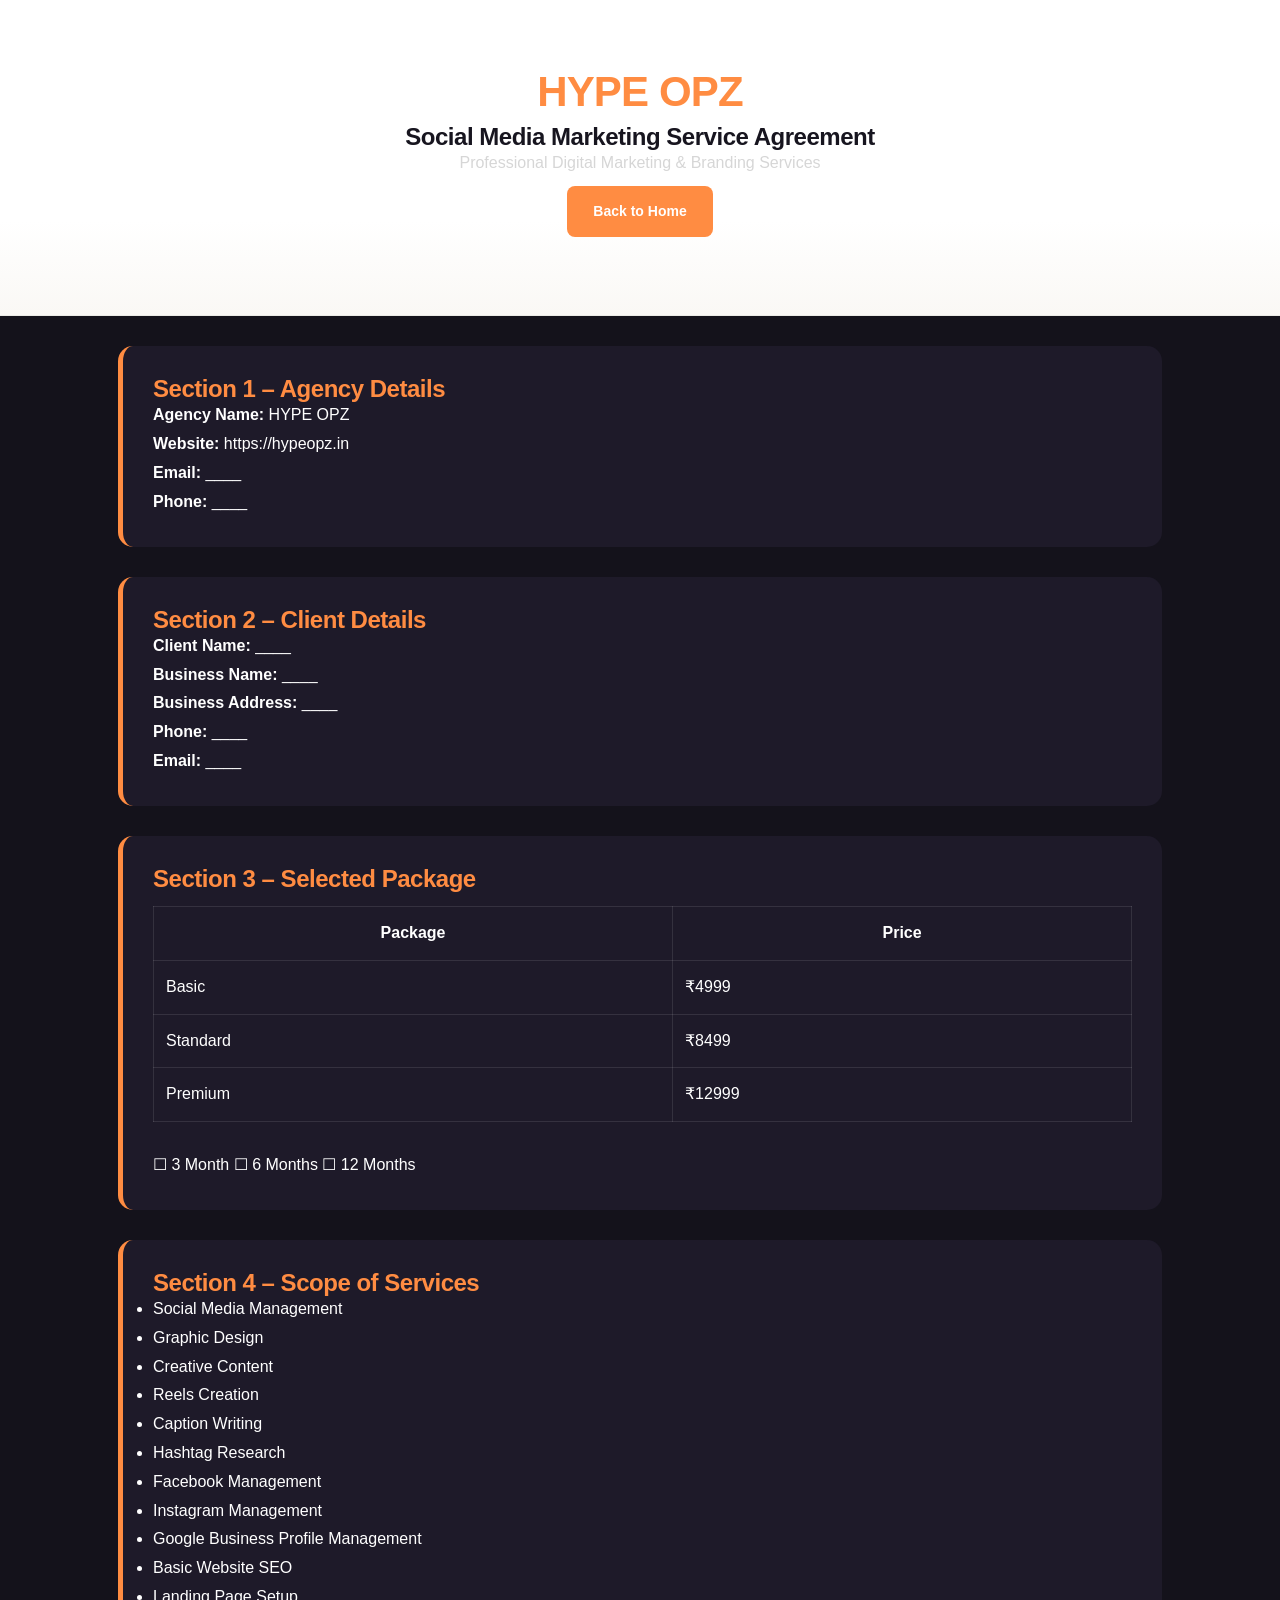
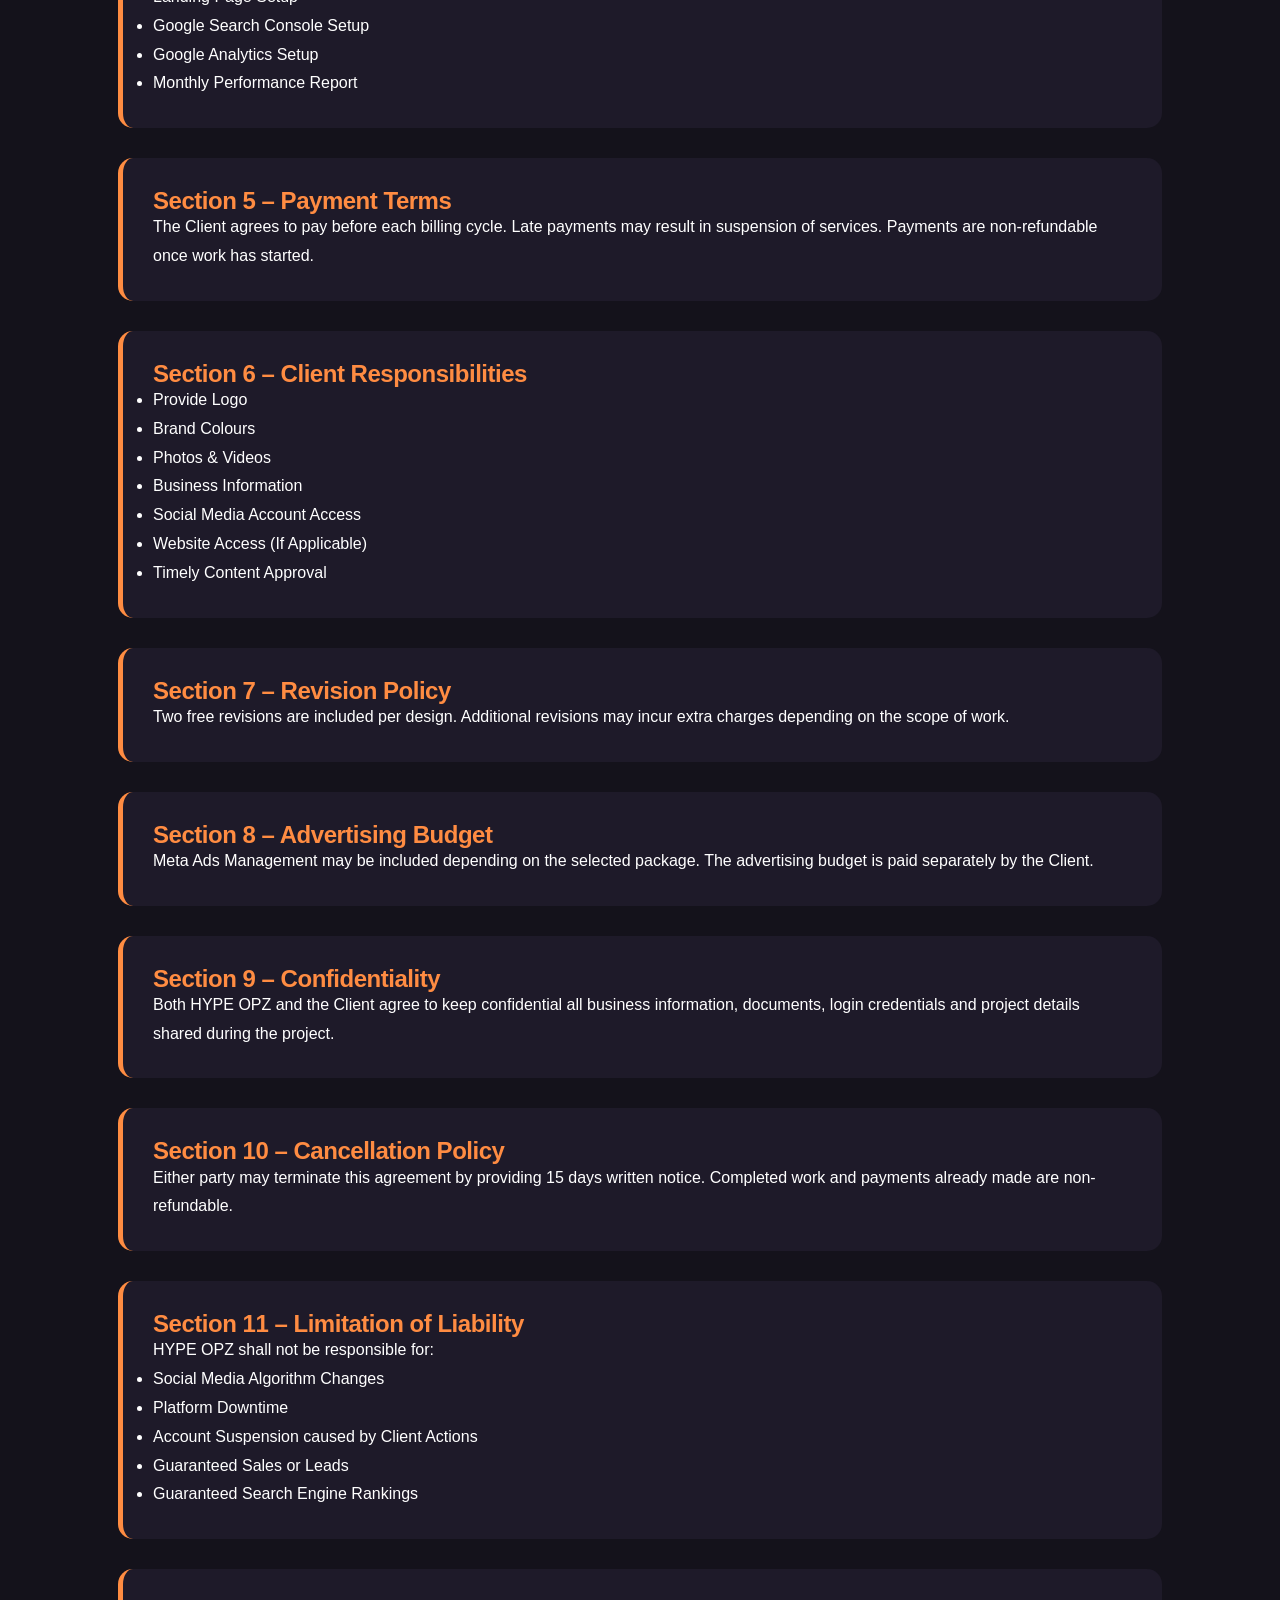
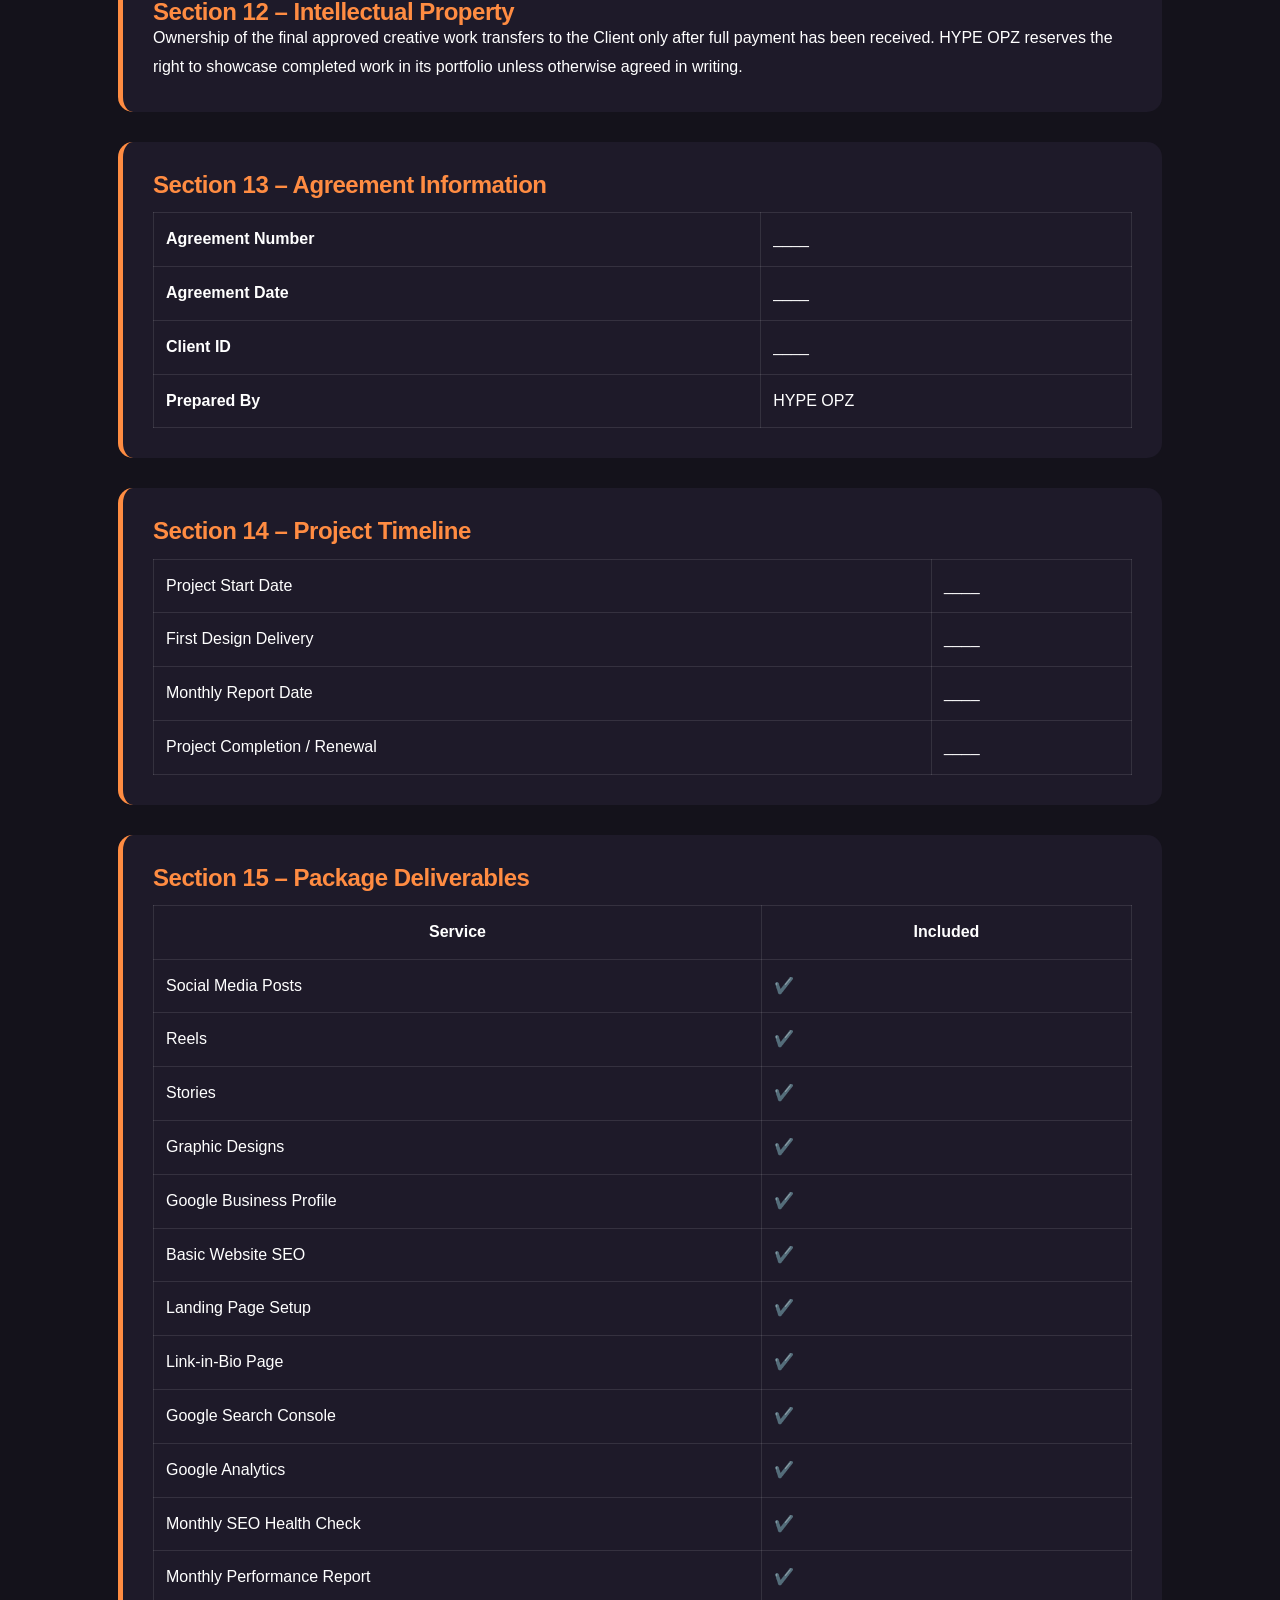
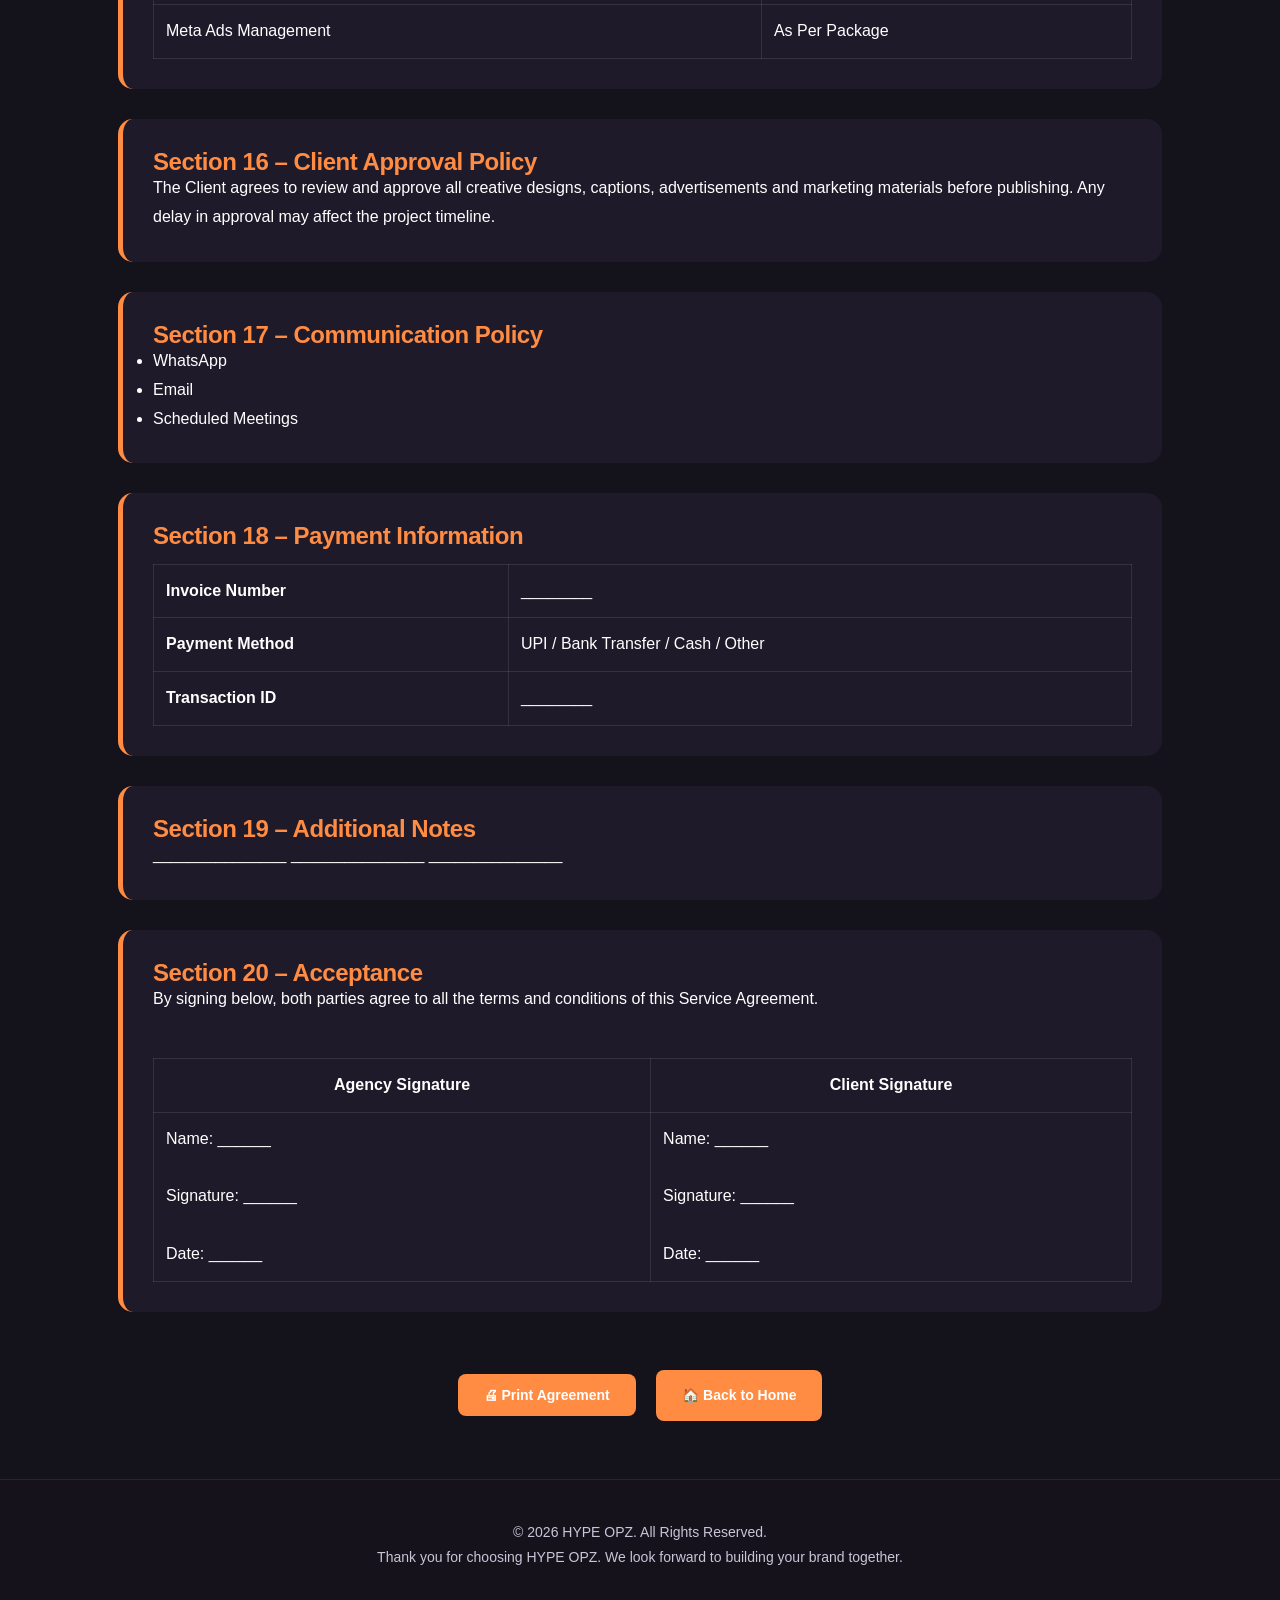
==== commit 4d0ffc92: "modified:   agreement.html" ====
--- a/agreement.html
+++ b/agreement.html
@@ -150,7 +150,7 @@
 
 <td>Basic</td>
 
-<td>₹3499</td>
+<td>₹4999</td>
 
 </tr>
 
@@ -158,7 +158,7 @@
 
 <td>Standard</td>
 
-<td>₹5999</td>
+<td>₹8499</td>
 
 </tr>
 
@@ -166,7 +166,7 @@
 
 <td>Premium</td>
 
-<td>₹9999</td>
+<td>₹12999</td>
 
 </tr>
 
